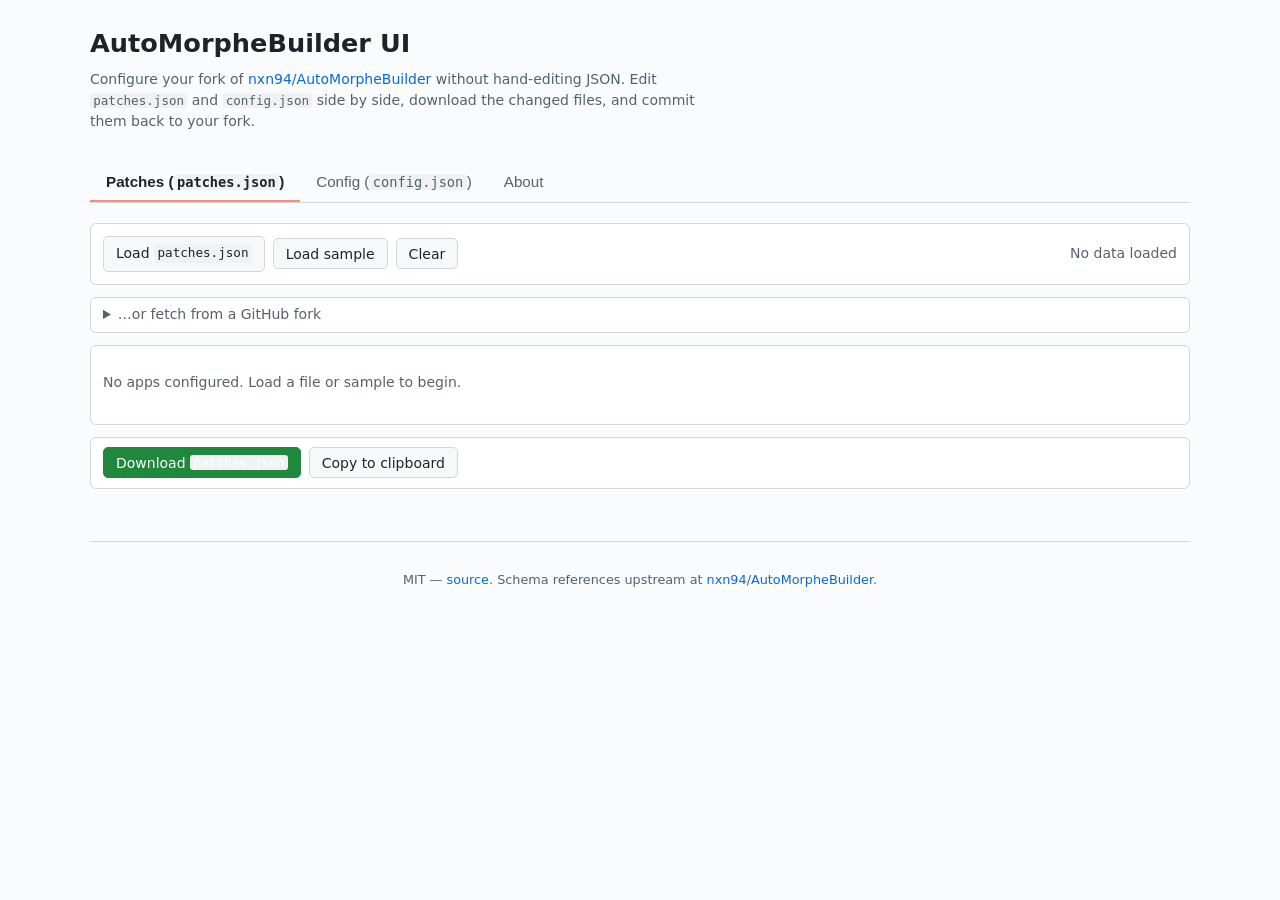
==== index.html @ c8b222cb "Initial UI: patches editor, config editor, schema validator - Custom patches.json editor (repo -> pk" ====
<!doctype html>
<html lang="en">
<head>
  <meta charset="utf-8" />
  <meta name="viewport" content="width=device-width, initial-scale=1" />
  <title>AutoMorpheBuilder UI</title>
  <meta name="description" content="Configure AutoMorpheBuilder forks visually — edit patches.json and config.json with a live schema-aware form, then download the result." />
  <link rel="stylesheet" href="assets/json-editor-base.css" />
  <link rel="stylesheet" href="assets/json-editor-theme.css" />
  <link rel="stylesheet" href="assets/app.css" />
</head>
<body>
  <header>
    <h1>AutoMorpheBuilder UI</h1>
    <p class="lede">
      Configure your fork of
      <a href="https://github.com/nxn94/AutoMorpheBuilder" target="_blank" rel="noopener">nxn94/AutoMorpheBuilder</a>
      without hand-editing JSON. Edit <code>patches.json</code> and <code>config.json</code> side by side,
      download the changed files, and commit them back to your fork.
    </p>
  </header>

  <nav class="tabs" role="tablist">
    <button class="tab active" role="tab" data-tab="patches" aria-selected="true">Patches (<code>patches.json</code>)</button>
    <button class="tab"        role="tab" data-tab="config"  aria-selected="false">Config (<code>config.json</code>)</button>
    <button class="tab"        role="tab" data-tab="about"   aria-selected="false">About</button>
  </nav>

  <!-- ───────────────────── PATCHES TAB ───────────────────── -->
  <section class="tab-panel active" id="tab-patches" role="tabpanel">
    <div class="toolbar">
      <label class="btn">
        Load <code>patches.json</code>
        <input type="file" id="patches-file" accept=".json,application/json" hidden />
      </label>
      <button class="btn" id="patches-load-sample">Load sample</button>
      <button class="btn" id="patches-clear">Clear</button>
      <span class="grow"></span>
      <span class="muted" id="patches-summary">No data loaded</span>
    </div>

    <div class="loaders">
      <details>
        <summary>…or fetch from a GitHub fork</summary>
        <div class="row">
          <input type="text" id="patches-repo" placeholder="owner/repo" value="nxn94/AutoMorpheBuilder" />
          <input type="text" id="patches-branch" placeholder="branch" value="dev" />
          <button class="btn primary" id="patches-fetch">Fetch</button>
        </div>
        <p class="muted small">
          Requires the fork to be public. Returns the raw file from <code>refs/heads/&lt;branch&gt;</code>.
        </p>
      </details>
    </div>

    <div id="patches-warnings"></div>
    <div id="patches-editor"></div>

    <div class="footer-actions" id="patches-actions" hidden>
      <button class="btn primary" id="patches-download">Download <code>patches.json</code></button>
      <button class="btn"         id="patches-copy">Copy to clipboard</button>
      <span class="muted" id="patches-diff-info"></span>
    </div>
  </section>

  <!-- ───────────────────── CONFIG TAB ───────────────────── -->
  <section class="tab-panel" id="tab-config" role="tabpanel">
    <div class="toolbar">
      <label class="btn">
        Load <code>config.json</code>
        <input type="file" id="config-file" accept=".json,application/json" hidden />
      </label>
      <button class="btn" id="config-load-sample">Load sample</button>
      <button class="btn" id="config-clear">Clear</button>
      <span class="grow"></span>
      <span class="muted" id="config-summary">No data loaded</span>
    </div>

    <div class="loaders">
      <details>
        <summary>…or fetch from a GitHub fork</summary>
        <div class="row">
          <input type="text" id="config-repo" placeholder="owner/repo" value="nxn94/AutoMorpheBuilder" />
          <input type="text" id="config-branch" placeholder="branch" value="dev" />
          <button class="btn primary" id="config-fetch">Fetch</button>
        </div>
      </details>
    </div>

    <div id="config-warnings"></div>
    <div id="config-editor"></div>

    <div class="footer-actions" id="config-actions" hidden>
      <button class="btn primary" id="config-download">Download <code>config.json</code></button>
      <button class="btn"         id="config-copy">Copy to clipboard</button>
      <span class="muted" id="config-diff-info"></span>
    </div>
  </section>

  <!-- ───────────────────── ABOUT TAB ───────────────────── -->
  <section class="tab-panel" id="tab-about" role="tabpanel">
    <h2>About this UI</h2>
    <p>
      A static, no-build, no-server UI for editing <code>AutoMorpheBuilder</code>'s two config files.
      Loads and validates against the same JSON schema the build pipeline uses, generates output that
      passes <code>npm run validate:config</code>, and stays under one screen of JavaScript.
    </p>

    <h3>How to use it</h3>
    <ol>
      <li>On the <strong>Patches</strong> tab, click <em>Load sample</em> or upload your own <code>patches.json</code>.</li>
      <li>Tick the boxes for the patches you want enabled.</li>
      <li>Click <em>Download patches.json</em> and replace that file in your fork.</li>
      <li>Repeat for <strong>Config</strong> if you want to add/remove apps, change ABI preference, etc.</li>
      <li>Commit, push, and run <em>Build Morphe-patched apps</em> via <code>workflow_dispatch</code>.</li>
    </ol>

    <h3>What the validator checks</h3>
    <p>
      Implemented locally in <code>assets/validate.js</code> — mirrors the rules in
      <code>schemas/config.schema.json</code> and the cross-key checks in
      <code>.github/scripts/validate-config.js</code>:
    </p>
    <ul>
      <li><code>patch_repos</code> keys must match the Android package-id regex (<code>^[a-z][a-z0-9_]*(\.[a-z][a-z0-9_]*)+$</code>).</li>
      <li><code>name</code> must match <code>^[a-z0-9][a-z0-9-]*$</code>.</li>
      <li><code>repo</code> and <code>apkmirror_path</code> must be <code>owner/slug</code> with no whitespace.</li>
      <li><code>preferred_arch</code> must be one of <code>arm64-v8a</code>, <code>armeabi-v7a</code>, <code>x86</code>, <code>x86_64</code>.</li>
      <li><code>cli.branch</code> must be <code>main</code> or <code>dev</code>.</li>
      <li><code>pin_version</code> and <code>pin_patch_tag</code> are optional; if present, they must match the documented patterns.</li>
      <li>Cross-key: no two apps can share the same <code>name</code> (release tag collisions).</li>
    </ul>

    <h3>Limitations</h3>
    <ul>
      <li>The UI cannot commit back to GitHub in v1 — it downloads files you commit yourself. PR-back via the Contents API is on the roadmap.</li>
      <li>The UI does not read <code>patches-list.json</code> from upstream patch repos. It edits whatever patches you currently have toggles for, plus lets you add/remove arbitrary new patches.</li>
      <li>The UI runs entirely in your browser. No data leaves your machine unless you click <em>Fetch</em>.</li>
    </ul>
  </section>

  <footer>
    <p class="muted small">
      MIT — <a href="https://github.com/nxn94/AutoMorpheBuilder-UI" target="_blank" rel="noopener">source</a>.
      Schema references upstream at
      <a href="https://github.com/nxn94/AutoMorpheBuilder/blob/dev/schemas/config.schema.json" target="_blank" rel="noopener">nxn94/AutoMorpheBuilder</a>.
    </p>
  </footer>

  <script src="assets/json-editor.min.js"></script>
  <script type="module" src="assets/app.js"></script>
</body>
</html>
---- assets/json-editor-base.css ----
.je-float-right-linkholder {
  float: right;
  margin-left: 10px;
}

.je-modal {
  background-color: white;
  border: 1px solid black;
  box-shadow: 3px 3px black;
  position: absolute;
  z-index: 10;
}

.je-infobutton-icon {
  font-size: 16px;
  font-weight: bold;
  padding: 0.25rem;
  position: relative;
  display: inline-block;
}

.je-infobutton-tooltip {
  font-size: 12px;
  font-weight: normal;
  font-family: sans-serif;
  visibility: hidden;
  background-color: rgba(50, 50, 50, 0.75);
  margin: 0 0.25rem;
  color: #fafafa;
  padding: 0.5rem 1rem;
  border-radius: 0.25rem;
  width: 20rem;
  position: absolute;
}

.je-not-loaded {
  pointer-events: none;
}
.je-header {
  display: inline-block
}

.je-upload-preview img {
  float: left;
  margin: 0 0.5rem 0.5rem 0;
  max-width: 100%;
  max-height: 5rem;
}

.je-checkbox {
  display: inline-block;
  width: auto
}

.je-checkbox-control--compact {
  display: inline-block;
  margin-right: 1rem
}

.je-radio {
  display: inline-block;
  width: auto
}

.je-radio-control--compact {
  display: inline-block;
  margin-right: 1rem
}

.je-switcher {
  background-color: transparent;
  display: inline-block;
  font-style: italic;
  font-weight: normal;
  height: auto;
  width: auto;
  margin-bottom: 0;
  margin-left: 5px;
  padding: 0 0 0 3px;
}

.je-textarea {
  width: 100%;
  height: 300px;
  box-sizing: border-box
}

.je-range-control {
  text-align: center
}

.je-indented-panel {
  padding-left: 10px;
  margin-left: 10px;
  border-left: 1px solid #ccc
}

.je-indented-panel--top {
  padding-left: 10px;
  margin-left: 10px;
}

.je-tabholder {
  float: left;
  width: 130px;
}

.je-tabholder .content {
  margin-left: 120px;
}

.je-tabholder--top {
  margin-left: 10px;
}

.je-tabholder--clear {
  clear:both;
}

.je-tab {
  border: 1px solid #ccc;
  border-width: 1px 0 1px 1px;
  text-align: center;
  line-height: 30px;
  border-radius: 5px;
  border-bottom-right-radius: 0;
  border-top-right-radius: 0;
  font-weight: bold;
  cursor: pointer
}

.je-tab--top {
  float: left;
  border: 1px solid #ccc;
  border-width: 1px 1px 0px 1px;
  text-align: center;
  line-height: 30px;
  border-radius: 5px;
  padding-left: 5px;
  padding-right: 5px;
  border-bottom-right-radius: 0;
  border-bottom-left-radius: 0;
  font-weight: bold;
  cursor: pointer
}

.je-block-link {
  display: block
}

.je-media {
  width: 100%
}
---- assets/json-editor-theme.css ----
/* Upload Editor preview image */

.je-upload-preview img {
  float: left;
  margin: 0 0.5rem 0.5rem 0;
  max-width: 100%;
  max-height: 5rem;
}

.je-dropzone {
  position: relative;
  margin: 0.5rem 0;
  border: 2px dashed black;
  width: 100%;
  height: 60px;
  background: teal;
  transition: all 0.5s;
}

.je-dropzone:before {
  position: absolute;
  content: attr(data-text);
  color: rgba(0, 0, 0, 0.6);
  left: 50%;
  top: 50%;
  transform: translate(-50%, -50%);
}

.je-dropzone.valid-dropzone {
  background: green;
}

.je-dropzone.invalid-dropzone {
  background: red;
}
---- assets/app.css ----
/* ─────────────── App stylesheet (json-editor + patches UI) ─────────────── */

* { box-sizing: border-box; }

body {
  font: 14px/1.5 system-ui, -apple-system, "Segoe UI", Roboto, "Helvetica Neue", Arial, sans-serif;
  color: #1f2328;
  background: #fafbfc;
  margin: 0;
  padding: 0 1.25rem 4rem;
}

header, .tab-panel { max-width: 1100px; margin: 0 auto; }

header { padding: 1.5rem 0 0.75rem; }
header h1 { margin: 0 0 0.4rem; font-size: 1.6rem; }
.lede { color: #57606a; margin: 0; max-width: 70ch; }

code { font-family: ui-monospace, SFMono-Regular, "SF Mono", Menlo, monospace; font-size: 0.9em; background: #eff1f3; padding: 0 0.25em; border-radius: 3px; }

a { color: #0969da; text-decoration: none; }
a:hover { text-decoration: underline; }

/* ─── Tabs ─── */
.tabs {
  display: flex; gap: 0;
  border-bottom: 1px solid #d0d7de;
  max-width: 1100px; margin: 1.25rem auto 0;
}
.tab {
  background: none; border: 0;
  padding: 0.6rem 1rem;
  font-size: 0.95rem;
  cursor: pointer;
  border-bottom: 2px solid transparent;
  color: #57606a;
}
.tab:hover { color: #1f2328; }
.tab.active {
  color: #1f2328;
  font-weight: 600;
  border-bottom-color: #fd8c73;
}

.tab-panel { display: none; padding: 1.25rem 0; }
.tab-panel.active { display: block; }

/* ─── Toolbar ─── */
.toolbar {
  display: flex; align-items: center; gap: 0.5rem;
  padding: 0.75rem;
  background: #fff;
  border: 1px solid #d0d7de;
  border-radius: 6px;
  margin-bottom: 0.75rem;
  flex-wrap: wrap;
}
.grow { flex: 1; }

.btn {
  display: inline-flex; align-items: center; gap: 0.3rem;
  padding: 0.4rem 0.75rem;
  background: #f6f8fa;
  border: 1px solid #d0d7de;
  border-radius: 5px;
  font-size: 0.875rem;
  cursor: pointer;
  color: #1f2328;
  font-family: inherit;
}
.btn:hover { background: #f3f4f6; border-color: #afb8c1; }
.btn.primary { background: #1f883d; color: #fff; border-color: #1f883d; }
.btn.primary:hover { background: #1a7f37; }
.btn:focus-visible { outline: 2px solid #0969da; outline-offset: 1px; }

label.btn { cursor: pointer; }

.muted { color: #57606a; font-size: 0.875rem; }
.muted.small { font-size: 0.8rem; }

/* ─── Loaders (fetch-from-github collapsible) ─── */
.loaders { margin-bottom: 0.75rem; }
.loaders details {
  background: #fff;
  border: 1px solid #d0d7de;
  border-radius: 6px;
  padding: 0.4rem 0.75rem;
}
.loaders summary { cursor: pointer; font-size: 0.875rem; color: #57606a; }
.loaders .row { display: flex; gap: 0.5rem; margin-top: 0.5rem; flex-wrap: wrap; }
.loaders input {
  flex: 1; min-width: 180px;
  padding: 0.4rem 0.5rem;
  border: 1px solid #d0d7de; border-radius: 5px;
  font: inherit;
}
.loaders input:focus { outline: 2px solid #0969da; outline-offset: 0; border-color: transparent; }

/* ─── Editor container ─── */
#patches-editor, #config-editor {
  background: #fff;
  border: 1px solid #d0d7de;
  border-radius: 6px;
  padding: 0.75rem;
  min-height: 80px;
}
#patches-editor:empty::before, #config-editor:empty::before {
  content: "Load a file or click Load sample to begin.";
  color: #8c959f;
  font-style: italic;
}

/* ─── Warnings / errors ─── */
#patches-warnings, #config-warnings { margin-bottom: 0.5rem; }
.alert {
  padding: 0.6rem 0.8rem;
  border-radius: 5px;
  margin-bottom: 0.5rem;
  font-size: 0.875rem;
}
.alert.error   { background: #ffebe9; border: 1px solid #ff8182; color: #82071e; }
.alert.warning { background: #fff8c5; border: 1px solid #d4a72c; color: #573a00; }
.alert.success { background: #dafbe1; border: 1px solid #1f883d; color: #116329; }
.alert ul { margin: 0.3rem 0 0; padding-left: 1.25rem; }

/* ─── Footer actions ─── */
.footer-actions {
  display: flex; align-items: center; gap: 0.5rem;
  margin-top: 0.75rem;
  padding: 0.6rem 0.75rem;
  background: #fff;
  border: 1px solid #d0d7de;
  border-radius: 6px;
}

/* ─── Custom patches UI (built on top of json-editor for app cards) ─── */
.patches-app {
  border: 1px solid #d0d7de;
  border-radius: 6px;
  margin-bottom: 0.75rem;
  background: #fff;
  overflow: hidden;
}
.patches-app-head {
  display: flex; align-items: center; gap: 0.75rem;
  padding: 0.6rem 0.75rem;
  background: #f6f8fa;
  border-bottom: 1px solid #d0d7de;
  cursor: pointer;
}
.patches-app-head .chevron { font-size: 0.7rem; color: #57606a; transition: transform 0.15s; }
.patches-app.collapsed .chevron { transform: rotate(-90deg); }
.patches-app-head .title { font-weight: 600; flex: 1; }
.patches-app-head .subtitle { color: #57606a; font-size: 0.85rem; font-family: ui-monospace, monospace; }
.patches-app-head .counts {
  font-size: 0.8rem;
  color: #57606a;
  background: #fff;
  padding: 0.15rem 0.5rem;
  border: 1px solid #d0d7de;
  border-radius: 999px;
}
.patches-app-head .counts .off { color: #82071e; font-weight: 600; }

.patches-app-body { padding: 0.5rem 0.75rem 0.75rem; }
.patches-app.collapsed .patches-app-body { display: none; }

.patches-controls {
  display: flex; gap: 0.5rem;
  margin-bottom: 0.5rem;
  font-size: 0.85rem;
}
.patches-controls .btn { padding: 0.2rem 0.5rem; font-size: 0.8rem; }
.patches-controls input[type=search] {
  flex: 1;
  padding: 0.25rem 0.5rem;
  border: 1px solid #d0d7de; border-radius: 4px;
  font: inherit; font-size: 0.85rem;
}

.patches-grid {
  display: grid;
  grid-template-columns: repeat(auto-fill, minmax(280px, 1fr));
  gap: 0.25rem 0.75rem;
}
.patches-grid label {
  display: flex; align-items: center; gap: 0.4rem;
  padding: 0.2rem 0.3rem;
  border-radius: 4px;
  cursor: pointer;
  font-size: 0.875rem;
}
.patches-grid label:hover { background: #f6f8fa; }
.patches-grid input[type=checkbox] { margin: 0; }
.patches-grid label.disabled-patch {
  text-decoration: line-through;
  color: #8c959f;
}

.patches-app-actions {
  display: flex; gap: 0.5rem;
  margin-top: 0.6rem;
  padding-top: 0.6rem;
  border-top: 1px dashed #d0d7de;
}
.patches-app-actions input {
  flex: 1;
  padding: 0.25rem 0.5rem;
  border: 1px solid #d0d7de; border-radius: 4px;
  font: inherit; font-size: 0.85rem;
}

/* ─── About tab ─── */
#tab-about h2 { margin-top: 0.5rem; }
#tab-about h3 { margin-top: 1.25rem; }
#tab-about li { margin-bottom: 0.2rem; }

/* ─── json-editor overrides (so it doesn't fight our toolbar) ─── */
#config-editor .je-object__container { background: transparent; }
#config-editor h3 { font-size: 1rem; margin: 0.5rem 0 0.4rem; }

/* ─── Footer ─── */
footer {
  max-width: 1100px; margin: 2rem auto 0;
  padding-top: 1rem;
  border-top: 1px solid #d0d7de;
  text-align: center;
}
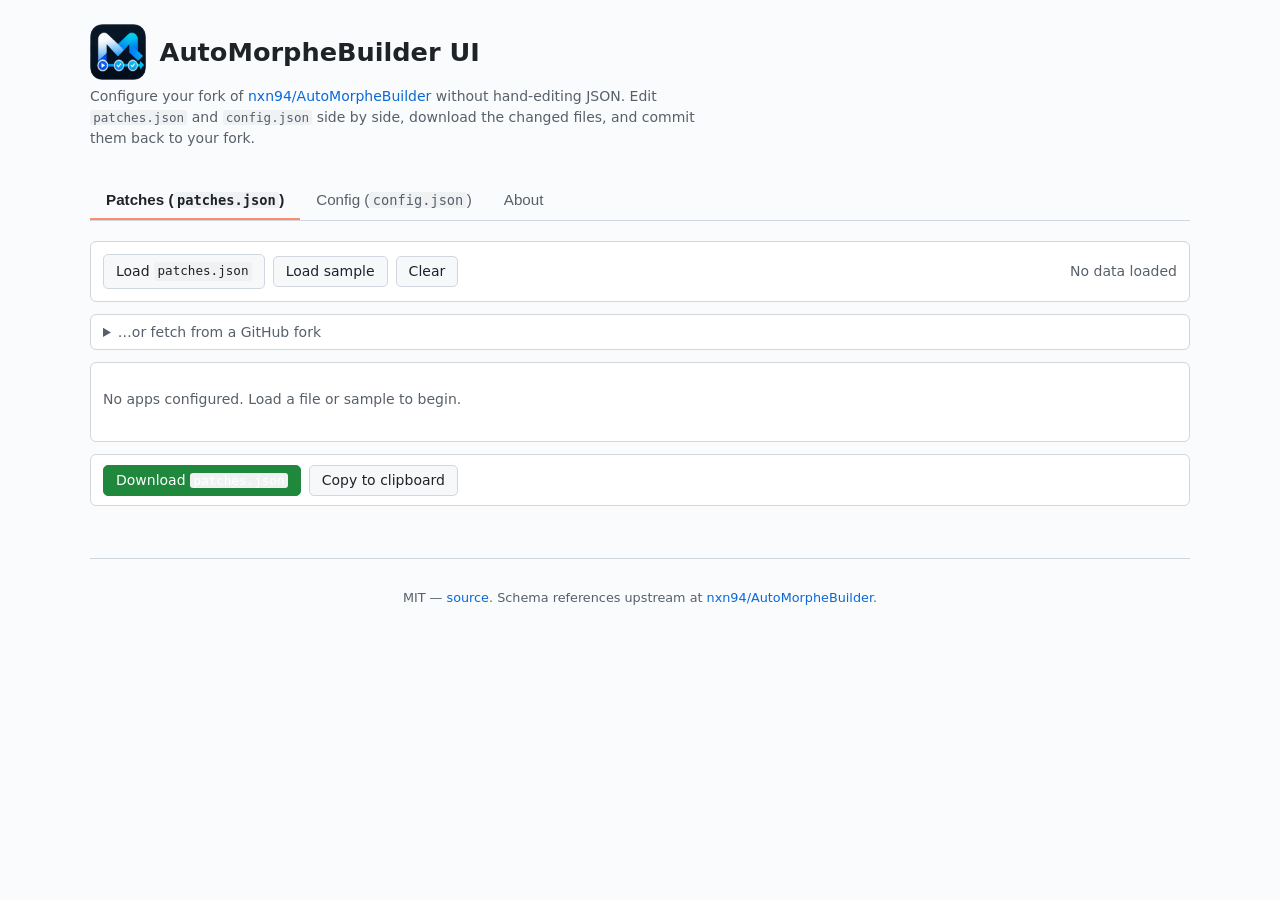
==== commit ef233ba3: "Add logo, favicon, and brand header - assets/logo.png (square logo) for header + favicon - assets/lo" ====
--- a/index.html
+++ b/index.html
@@ -5,13 +5,17 @@
   <meta name="viewport" content="width=device-width, initial-scale=1" />
   <title>AutoMorpheBuilder UI</title>
   <meta name="description" content="Configure AutoMorpheBuilder forks visually — edit patches.json and config.json with a live schema-aware form, then download the result." />
+  <link rel="icon" type="image/png" href="assets/favicon.png" />
   <link rel="stylesheet" href="assets/json-editor-base.css" />
   <link rel="stylesheet" href="assets/json-editor-theme.css" />
   <link rel="stylesheet" href="assets/app.css" />
 </head>
 <body>
   <header>
-    <h1>AutoMorpheBuilder UI</h1>
+    <div class="brand">
+      <img src="assets/logo.png" alt="" width="56" height="56" />
+      <h1>AutoMorpheBuilder UI</h1>
+    </div>
     <p class="lede">
       Configure your fork of
       <a href="https://github.com/nxn94/AutoMorpheBuilder" target="_blank" rel="noopener">nxn94/AutoMorpheBuilder</a>
--- a/assets/app.css
+++ b/assets/app.css
@@ -14,6 +14,9 @@
 
 header { padding: 1.5rem 0 0.75rem; }
 header h1 { margin: 0 0 0.4rem; font-size: 1.6rem; }
+.brand { display: flex; align-items: center; gap: 0.85rem; margin-bottom: 0.4rem; }
+.brand img { display: block; border-radius: 12px; }
+.brand h1 { margin: 0; }
 .lede { color: #57606a; margin: 0; max-width: 70ch; }
 
 code { font-family: ui-monospace, SFMono-Regular, "SF Mono", Menlo, monospace; font-size: 0.9em; background: #eff1f3; padding: 0 0.25em; border-radius: 3px; }
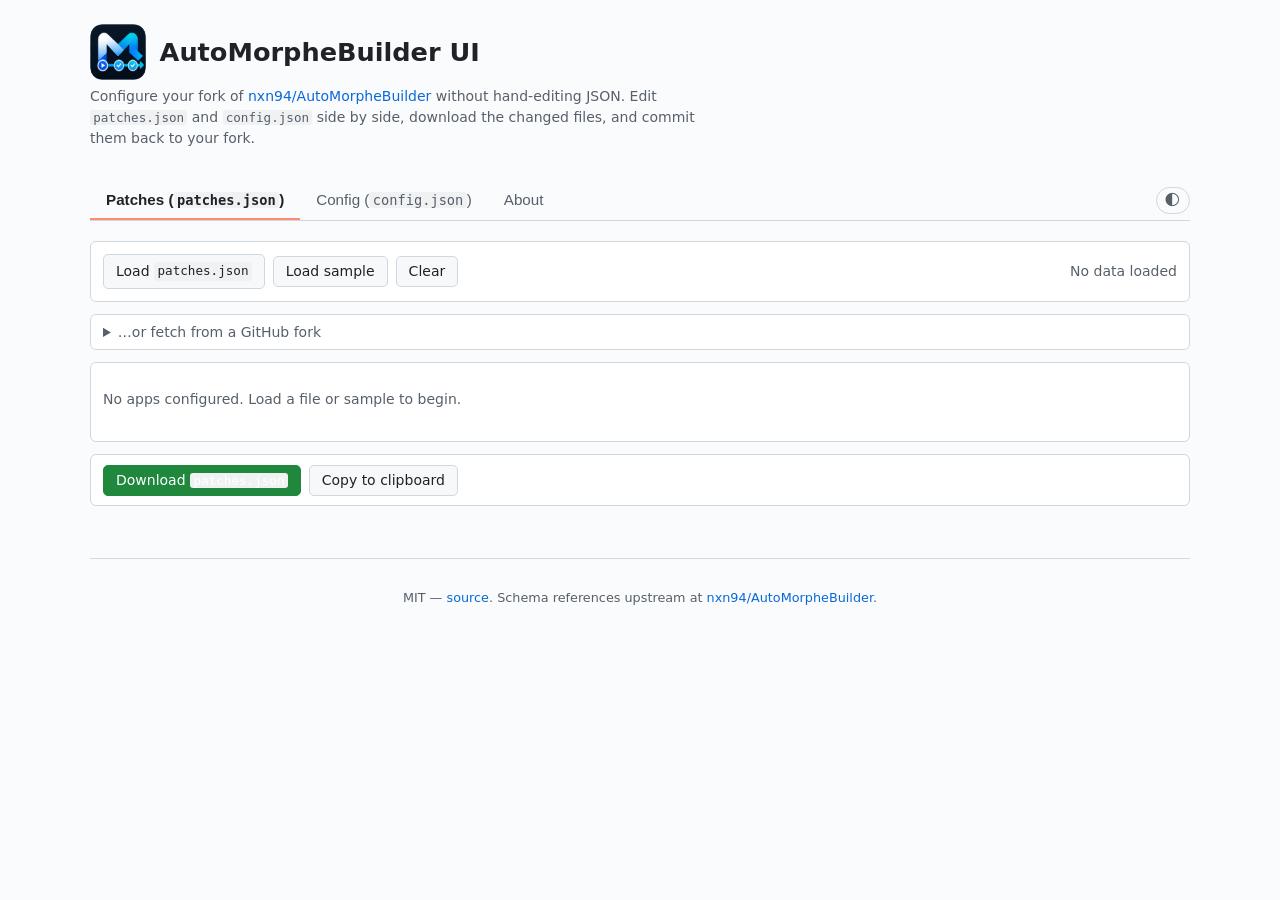
==== commit c36e9527: "Add dark mode with auto-detection - Refactor assets/app.css to use CSS variables for all colors - Ad" ====
--- a/index.html
+++ b/index.html
@@ -9,6 +9,17 @@
   <link rel="stylesheet" href="assets/json-editor-base.css" />
   <link rel="stylesheet" href="assets/json-editor-theme.css" />
   <link rel="stylesheet" href="assets/app.css" />
+  <script>
+    // Resolve theme as early as possible to avoid a flash of wrong palette.
+    // Order: localStorage('auto'|'light'|'dark') > matchMedia('(prefers-color-scheme: dark)').
+    (function () {
+      try {
+        var stored = localStorage.getItem('amb-ui-theme');
+        var theme = (stored === 'light' || stored === 'dark' || stored === 'auto') ? stored : 'auto';
+        document.documentElement.setAttribute('data-theme', theme);
+      } catch (e) { /* localStorage blocked — fall back to media-query only */ }
+    })();
+  </script>
 </head>
 <body>
   <header>
@@ -28,6 +39,12 @@
     <button class="tab active" role="tab" data-tab="patches" aria-selected="true">Patches (<code>patches.json</code>)</button>
     <button class="tab"        role="tab" data-tab="config"  aria-selected="false">Config (<code>config.json</code>)</button>
     <button class="tab"        role="tab" data-tab="about"   aria-selected="false">About</button>
+    <span class="spacer"></span>
+    <button class="theme-toggle" id="theme-toggle" type="button" aria-label="Toggle theme" title="Cycle theme: auto / light / dark">
+      <span class="icon-auto" aria-hidden="true">🌓</span>
+      <span class="icon-sun"  aria-hidden="true">☀️</span>
+      <span class="icon-moon" aria-hidden="true">🌙</span>
+    </button>
   </nav>
 
   <!-- ───────────────────── PATCHES TAB ───────────────────── -->
--- a/assets/app.css
+++ b/assets/app.css
@@ -1,13 +1,53 @@
 /* ─────────────── App stylesheet (json-editor + patches UI) ─────────────── */
+
+/* ─── Theme variables ─── */
+:root {
+  /* Light theme (default) */
+  --color-bg:             #fafbfc;
+  --color-bg-elevated:    #ffffff;
+  --color-bg-muted:       #f6f8fa;
+  --color-bg-hover:       #f3f4f6;
+  --color-border:         #d0d7de;
+  --color-border-strong:  #afb8c1;
+  --color-text:           #1f2328;
+  --color-text-muted:     #57606a;
+  --color-text-faint:     #8c959f;
+  --color-link:           #0969da;
+  --color-code-bg:        #eff1f3;
+
+  /* Accent */
+  --color-accent:         #fd8c73;
+  --color-accent-text:    #ffffff;
+
+  /* Primary button */
+  --color-primary:        #1f883d;
+  --color-primary-hover:  #1a7f37;
+  --color-primary-text:   #ffffff;
+
+  /* Alerts */
+  --color-error-bg:       #ffebe9;
+  --color-error-border:   #ff8182;
+  --color-error-text:     #82071e;
+  --color-warning-bg:     #fff8c5;
+  --color-warning-border: #d4a72c;
+  --color-warning-text:   #573a00;
+  --color-success-bg:     #dafbe1;
+  --color-success-border: #1f883d;
+  --color-success-text:   #116329;
+
+  /* Shadow for focus rings etc. */
+  --shadow-focus:         0 0 0 2px var(--color-link);
+}
 
 * { box-sizing: border-box; }
 
 body {
   font: 14px/1.5 system-ui, -apple-system, "Segoe UI", Roboto, "Helvetica Neue", Arial, sans-serif;
-  color: #1f2328;
-  background: #fafbfc;
+  color: var(--color-text);
+  background: var(--color-bg);
   margin: 0;
   padding: 0 1.25rem 4rem;
+  transition: background-color 0.15s, color 0.15s;
 }
 
 header, .tab-panel { max-width: 1100px; margin: 0 auto; }
@@ -17,32 +57,63 @@
 .brand { display: flex; align-items: center; gap: 0.85rem; margin-bottom: 0.4rem; }
 .brand img { display: block; border-radius: 12px; }
 .brand h1 { margin: 0; }
-.lede { color: #57606a; margin: 0; max-width: 70ch; }
-
-code { font-family: ui-monospace, SFMono-Regular, "SF Mono", Menlo, monospace; font-size: 0.9em; background: #eff1f3; padding: 0 0.25em; border-radius: 3px; }
-
-a { color: #0969da; text-decoration: none; }
+.lede { color: var(--color-text-muted); margin: 0; max-width: 70ch; }
+
+code {
+  font-family: ui-monospace, SFMono-Regular, "SF Mono", Menlo, monospace;
+  font-size: 0.9em;
+  background: var(--color-code-bg);
+  padding: 0 0.25em;
+  border-radius: 3px;
+}
+
+a { color: var(--color-link); text-decoration: none; }
 a:hover { text-decoration: underline; }
+
+/* ─── Theme toggle ─── */
+.theme-toggle {
+  background: none;
+  border: 1px solid var(--color-border);
+  border-radius: 999px;
+  padding: 0.3rem 0.55rem 0.3rem 0.45rem;
+  cursor: pointer;
+  font-size: 0.95rem;
+  line-height: 1;
+  color: var(--color-text-muted);
+  display: inline-flex;
+  align-items: center;
+  gap: 0.35rem;
+  font-family: inherit;
+}
+.theme-toggle:hover { background: var(--color-bg-hover); color: var(--color-text); }
+.theme-toggle:focus-visible { outline: 2px solid var(--color-link); outline-offset: 1px; }
+.theme-toggle .icon-auto,
+.theme-toggle .icon-sun,
+.theme-toggle .icon-moon { display: none; }
+:root[data-theme="auto"]  .theme-toggle .icon-auto,
+:root[data-theme="light"] .theme-toggle .icon-sun,
+:root[data-theme="dark"]  .theme-toggle .icon-moon { display: inline; }
 
 /* ─── Tabs ─── */
 .tabs {
-  display: flex; gap: 0;
-  border-bottom: 1px solid #d0d7de;
+  display: flex; gap: 0; align-items: center;
+  border-bottom: 1px solid var(--color-border);
   max-width: 1100px; margin: 1.25rem auto 0;
 }
+.tabs .spacer { flex: 1; }
 .tab {
   background: none; border: 0;
   padding: 0.6rem 1rem;
   font-size: 0.95rem;
   cursor: pointer;
   border-bottom: 2px solid transparent;
-  color: #57606a;
-}
-.tab:hover { color: #1f2328; }
+  color: var(--color-text-muted);
+}
+.tab:hover { color: var(--color-text); }
 .tab.active {
-  color: #1f2328;
+  color: var(--color-text);
   font-weight: 600;
-  border-bottom-color: #fd8c73;
+  border-bottom-color: var(--color-accent);
 }
 
 .tab-panel { display: none; padding: 1.25rem 0; }
@@ -52,8 +123,8 @@
 .toolbar {
   display: flex; align-items: center; gap: 0.5rem;
   padding: 0.75rem;
-  background: #fff;
-  border: 1px solid #d0d7de;
+  background: var(--color-bg-elevated);
+  border: 1px solid var(--color-border);
   border-radius: 6px;
   margin-bottom: 0.75rem;
   flex-wrap: wrap;
@@ -63,53 +134,55 @@
 .btn {
   display: inline-flex; align-items: center; gap: 0.3rem;
   padding: 0.4rem 0.75rem;
-  background: #f6f8fa;
-  border: 1px solid #d0d7de;
+  background: var(--color-bg-muted);
+  border: 1px solid var(--color-border);
   border-radius: 5px;
   font-size: 0.875rem;
   cursor: pointer;
-  color: #1f2328;
+  color: var(--color-text);
   font-family: inherit;
 }
-.btn:hover { background: #f3f4f6; border-color: #afb8c1; }
-.btn.primary { background: #1f883d; color: #fff; border-color: #1f883d; }
-.btn.primary:hover { background: #1a7f37; }
-.btn:focus-visible { outline: 2px solid #0969da; outline-offset: 1px; }
+.btn:hover { background: var(--color-bg-hover); border-color: var(--color-border-strong); }
+.btn.primary { background: var(--color-primary); color: var(--color-primary-text); border-color: var(--color-primary); }
+.btn.primary:hover { background: var(--color-primary-hover); border-color: var(--color-primary-hover); }
+.btn:focus-visible { outline: 2px solid var(--color-link); outline-offset: 1px; }
 
 label.btn { cursor: pointer; }
 
-.muted { color: #57606a; font-size: 0.875rem; }
+.muted { color: var(--color-text-muted); font-size: 0.875rem; }
 .muted.small { font-size: 0.8rem; }
 
 /* ─── Loaders (fetch-from-github collapsible) ─── */
 .loaders { margin-bottom: 0.75rem; }
 .loaders details {
-  background: #fff;
-  border: 1px solid #d0d7de;
+  background: var(--color-bg-elevated);
+  border: 1px solid var(--color-border);
   border-radius: 6px;
   padding: 0.4rem 0.75rem;
 }
-.loaders summary { cursor: pointer; font-size: 0.875rem; color: #57606a; }
+.loaders summary { cursor: pointer; font-size: 0.875rem; color: var(--color-text-muted); }
 .loaders .row { display: flex; gap: 0.5rem; margin-top: 0.5rem; flex-wrap: wrap; }
 .loaders input {
   flex: 1; min-width: 180px;
   padding: 0.4rem 0.5rem;
-  border: 1px solid #d0d7de; border-radius: 5px;
+  background: var(--color-bg-elevated);
+  color: var(--color-text);
+  border: 1px solid var(--color-border); border-radius: 5px;
   font: inherit;
 }
-.loaders input:focus { outline: 2px solid #0969da; outline-offset: 0; border-color: transparent; }
+.loaders input:focus { outline: 2px solid var(--color-link); outline-offset: 0; border-color: transparent; }
 
 /* ─── Editor container ─── */
 #patches-editor, #config-editor {
-  background: #fff;
-  border: 1px solid #d0d7de;
+  background: var(--color-bg-elevated);
+  border: 1px solid var(--color-border);
   border-radius: 6px;
   padding: 0.75rem;
   min-height: 80px;
 }
 #patches-editor:empty::before, #config-editor:empty::before {
   content: "Load a file or click Load sample to begin.";
-  color: #8c959f;
+  color: var(--color-text-faint);
   font-style: italic;
 }
 
@@ -121,9 +194,9 @@
   margin-bottom: 0.5rem;
   font-size: 0.875rem;
 }
-.alert.error   { background: #ffebe9; border: 1px solid #ff8182; color: #82071e; }
-.alert.warning { background: #fff8c5; border: 1px solid #d4a72c; color: #573a00; }
-.alert.success { background: #dafbe1; border: 1px solid #1f883d; color: #116329; }
+.alert.error   { background: var(--color-error-bg);    border: 1px solid var(--color-error-border);    color: var(--color-error-text); }
+.alert.warning { background: var(--color-warning-bg);  border: 1px solid var(--color-warning-border);  color: var(--color-warning-text); }
+.alert.success { background: var(--color-success-bg);  border: 1px solid var(--color-success-border);  color: var(--color-success-text); }
 .alert ul { margin: 0.3rem 0 0; padding-left: 1.25rem; }
 
 /* ─── Footer actions ─── */
@@ -131,39 +204,39 @@
   display: flex; align-items: center; gap: 0.5rem;
   margin-top: 0.75rem;
   padding: 0.6rem 0.75rem;
-  background: #fff;
-  border: 1px solid #d0d7de;
+  background: var(--color-bg-elevated);
+  border: 1px solid var(--color-border);
   border-radius: 6px;
 }
 
 /* ─── Custom patches UI (built on top of json-editor for app cards) ─── */
 .patches-app {
-  border: 1px solid #d0d7de;
+  border: 1px solid var(--color-border);
   border-radius: 6px;
   margin-bottom: 0.75rem;
-  background: #fff;
+  background: var(--color-bg-elevated);
   overflow: hidden;
 }
 .patches-app-head {
   display: flex; align-items: center; gap: 0.75rem;
   padding: 0.6rem 0.75rem;
-  background: #f6f8fa;
-  border-bottom: 1px solid #d0d7de;
+  background: var(--color-bg-muted);
+  border-bottom: 1px solid var(--color-border);
   cursor: pointer;
 }
-.patches-app-head .chevron { font-size: 0.7rem; color: #57606a; transition: transform 0.15s; }
+.patches-app-head .chevron { font-size: 0.7rem; color: var(--color-text-muted); transition: transform 0.15s; }
 .patches-app.collapsed .chevron { transform: rotate(-90deg); }
 .patches-app-head .title { font-weight: 600; flex: 1; }
-.patches-app-head .subtitle { color: #57606a; font-size: 0.85rem; font-family: ui-monospace, monospace; }
+.patches-app-head .subtitle { color: var(--color-text-muted); font-size: 0.85rem; font-family: ui-monospace, monospace; }
 .patches-app-head .counts {
   font-size: 0.8rem;
-  color: #57606a;
-  background: #fff;
+  color: var(--color-text-muted);
+  background: var(--color-bg-elevated);
   padding: 0.15rem 0.5rem;
-  border: 1px solid #d0d7de;
+  border: 1px solid var(--color-border);
   border-radius: 999px;
 }
-.patches-app-head .counts .off { color: #82071e; font-weight: 600; }
+.patches-app-head .counts .off { color: var(--color-error-text); font-weight: 600; }
 
 .patches-app-body { padding: 0.5rem 0.75rem 0.75rem; }
 .patches-app.collapsed .patches-app-body { display: none; }
@@ -177,7 +250,9 @@
 .patches-controls input[type=search] {
   flex: 1;
   padding: 0.25rem 0.5rem;
-  border: 1px solid #d0d7de; border-radius: 4px;
+  background: var(--color-bg-elevated);
+  color: var(--color-text);
+  border: 1px solid var(--color-border); border-radius: 4px;
   font: inherit; font-size: 0.85rem;
 }
 
@@ -193,23 +268,25 @@
   cursor: pointer;
   font-size: 0.875rem;
 }
-.patches-grid label:hover { background: #f6f8fa; }
+.patches-grid label:hover { background: var(--color-bg-muted); }
 .patches-grid input[type=checkbox] { margin: 0; }
 .patches-grid label.disabled-patch {
   text-decoration: line-through;
-  color: #8c959f;
+  color: var(--color-text-faint);
 }
 
 .patches-app-actions {
   display: flex; gap: 0.5rem;
   margin-top: 0.6rem;
   padding-top: 0.6rem;
-  border-top: 1px dashed #d0d7de;
+  border-top: 1px dashed var(--color-border);
 }
 .patches-app-actions input {
   flex: 1;
   padding: 0.25rem 0.5rem;
-  border: 1px solid #d0d7de; border-radius: 4px;
+  background: var(--color-bg-elevated);
+  color: var(--color-text);
+  border: 1px solid var(--color-border); border-radius: 4px;
   font: inherit; font-size: 0.85rem;
 }
 
@@ -226,6 +303,114 @@
 footer {
   max-width: 1100px; margin: 2rem auto 0;
   padding-top: 1rem;
-  border-top: 1px solid #d0d7de;
+  border-top: 1px solid var(--color-border);
   text-align: center;
-}+}
+
+/* ═══════════════════════════════════════════════════════════════════════════
+   Dark theme — auto-detected by default, can be pinned by data-theme="dark"
+   on <html>, or forced light by data-theme="light".
+   ═══════════════════════════════════════════════════════════════════════════ */
+
+/* Auto: apply dark whenever the OS reports dark AND the user hasn't pinned light */
+@media (prefers-color-scheme: dark) {
+  :root:not([data-theme="light"]) {
+    --color-bg:             #0d1117;
+    --color-bg-elevated:    #161b22;
+    --color-bg-muted:       #21262d;
+    --color-bg-hover:       #30363d;
+    --color-border:         #30363d;
+    --color-border-strong:  #484f58;
+    --color-text:           #e6edf3;
+    --color-text-muted:     #8d96a0;
+    --color-text-faint:     #6e7681;
+    --color-link:           #58a6ff;
+    --color-code-bg:        #161b22;
+
+    --color-accent:         #ff9d7a;
+    --color-primary:        #3fb950;
+    --color-primary-hover:  #2ea043;
+
+    --color-error-bg:       #3d1d20;
+    --color-error-border:   #b62324;
+    --color-error-text:     #ff7b72;
+    --color-warning-bg:     #3d2e00;
+    --color-warning-border: #9e6a03;
+    --color-warning-text:   #d29922;
+    --color-success-bg:     #1b3a23;
+    --color-success-border: #2ea043;
+    --color-success-text:   #3fb950;
+  }
+}
+
+/* Pinned dark — wins over auto even if OS reports light */
+:root[data-theme="dark"] {
+  --color-bg:             #0d1117;
+  --color-bg-elevated:    #161b22;
+  --color-bg-muted:       #21262d;
+  --color-bg-hover:       #30363d;
+  --color-border:         #30363d;
+  --color-border-strong:  #484f58;
+  --color-text:           #e6edf3;
+  --color-text-muted:     #8d96a0;
+  --color-text-faint:     #6e7681;
+  --color-link:           #58a6ff;
+  --color-code-bg:        #161b22;
+
+  --color-accent:         #ff9d7a;
+  --color-primary:        #3fb950;
+  --color-primary-hover:  #2ea043;
+
+  --color-error-bg:       #3d1d20;
+  --color-error-border:   #b62324;
+  --color-error-text:     #ff7b72;
+  --color-warning-bg:     #3d2e00;
+  --color-warning-border: #9e6a03;
+  --color-warning-text:   #d29922;
+  --color-success-bg:     #1b3a23;
+  --color-success-border: #2ea043;
+  --color-success-text:   #3fb950;
+}
+
+/* ─── JSONEditor (barebones) theme tweaks for dark mode ───
+   The barebones theme uses generic classes (.form-control, .je-checkbox,
+   .je-radio, .je-object__container, .je-modal) — the table/object
+   variants (.je-array__container, .je-textbox) don't exist here.         */
+@media (prefers-color-scheme: dark) {
+  :root:not([data-theme="light"]) .form-control,
+  :root:not([data-theme="light"]) .je-edit-json--textarea,
+  :root:not([data-theme="light"]) textarea,
+  :root:not([data-theme="light"]) select,
+  :root:not([data-theme="light"]) input[type=text],
+  :root:not([data-theme="light"]) input[type=number] {
+    background: var(--color-bg) !important;
+    color: var(--color-text) !important;
+    border-color: var(--color-border) !important;
+  }
+  :root:not([data-theme="light"]) .je-object__container { border-color: var(--color-border) !important; }
+  :root:not([data-theme="light"]) .je-object__controls button,
+  :root:not([data-theme="light"]) .je-array-control-btn { color: var(--color-text-muted) !important; }
+  :root:not([data-theme="light"]) .je-modal { background-color: var(--color-bg-elevated) !important; border-color: var(--color-border) !important; }
+  :root:not([data-theme="light"]) .je-label,
+  :root:not([data-theme="light"]) .je-form-input-label { color: var(--color-text) !important; }
+  :root:not([data-theme="light"]) .je-desc,
+  :root:not([data-theme="light"]) .je-form-input-description { color: var(--color-text-muted) !important; }
+}
+:root[data-theme="dark"] .form-control,
+:root[data-theme="dark"] .je-edit-json--textarea,
+:root[data-theme="dark"] textarea,
+:root[data-theme="dark"] select,
+:root[data-theme="dark"] input[type=text],
+:root[data-theme="dark"] input[type=number] {
+  background: var(--color-bg) !important;
+  color: var(--color-text) !important;
+  border-color: var(--color-border) !important;
+}
+:root[data-theme="dark"] .je-object__container { border-color: var(--color-border) !important; }
+:root[data-theme="dark"] .je-object__controls button,
+:root[data-theme="dark"] .je-array-control-btn { color: var(--color-text-muted) !important; }
+:root[data-theme="dark"] .je-modal { background-color: var(--color-bg-elevated) !important; border-color: var(--color-border) !important; }
+:root[data-theme="dark"] .je-label,
+:root[data-theme="dark"] .je-form-input-label { color: var(--color-text) !important; }
+:root[data-theme="dark"] .je-desc,
+:root[data-theme="dark"] .je-form-input-description { color: var(--color-text-muted) !important; }
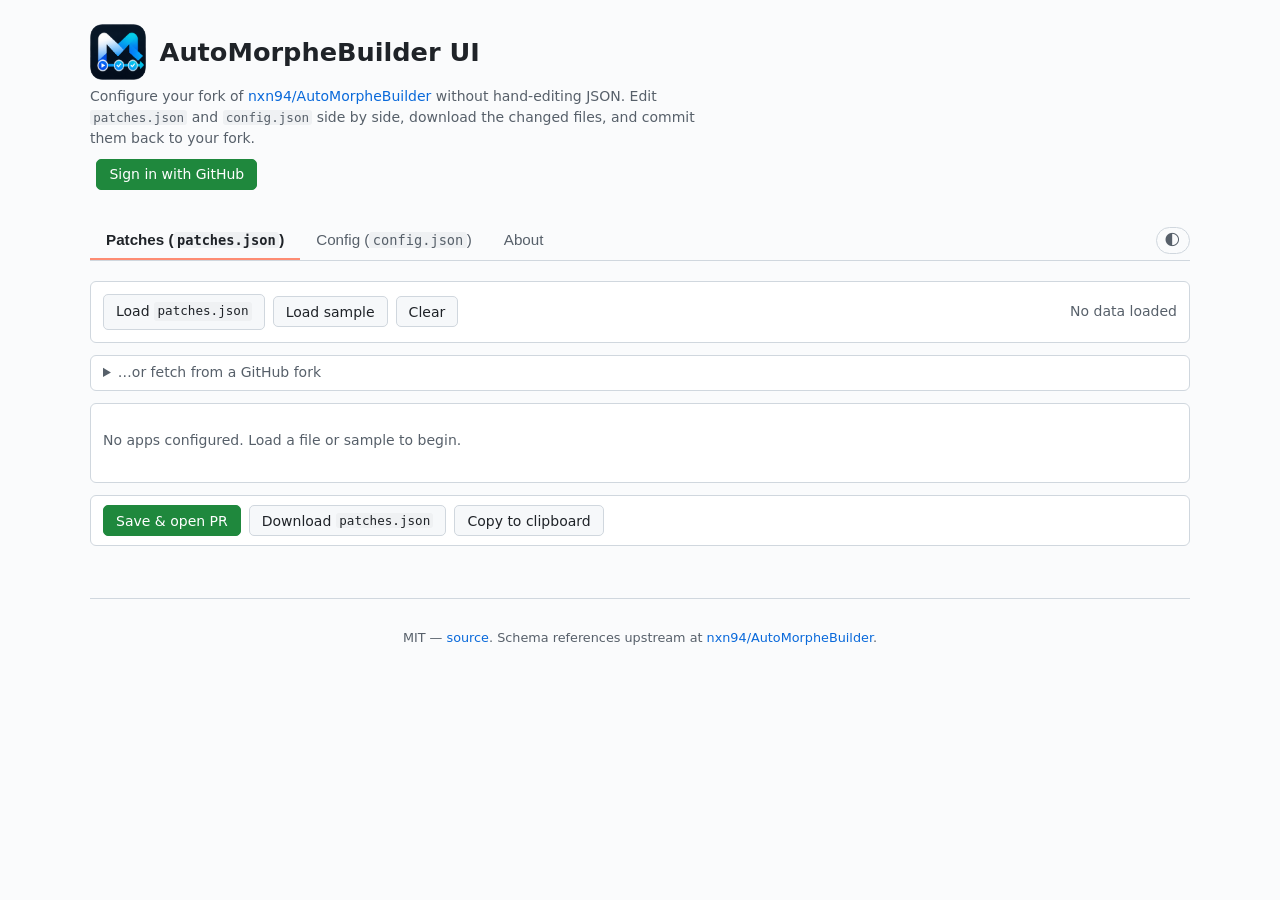
==== commit 84046a0a: "v2: GitHub App OAuth + Save & open PR - assets/auth.js: PKCE-based OAuth flow (popup → postMessage →" ====
--- a/index.html
+++ b/index.html
@@ -11,11 +11,19 @@
   <link rel="stylesheet" href="assets/app.css" />
   <script>
     // Resolve theme as early as possible to avoid a flash of wrong palette.
-    // Order: localStorage('auto'|'light'|'dark') > matchMedia('(prefers-color-scheme: dark)').
+    // Priority:
+    //   1. localStorage('amb-ui-theme') if it is one of light/dark/auto
+    //   2. otherwise fall back to 'auto' (which follows the OS preference)
+    // To force-reset: in DevTools console, run localStorage.removeItem('amb-ui-theme')
+    // and reload.
     (function () {
       try {
         var stored = localStorage.getItem('amb-ui-theme');
         var theme = (stored === 'light' || stored === 'dark' || stored === 'auto') ? stored : 'auto';
+        // If we found an invalid value, clear it so subsequent loads are clean.
+        if (stored !== null && theme === 'auto' && stored !== 'auto') {
+          localStorage.removeItem('amb-ui-theme');
+        }
         document.documentElement.setAttribute('data-theme', theme);
       } catch (e) { /* localStorage blocked — fall back to media-query only */ }
     })();
@@ -33,6 +41,7 @@
       without hand-editing JSON. Edit <code>patches.json</code> and <code>config.json</code> side by side,
       download the changed files, and commit them back to your fork.
     </p>
+    <div id="auth-indicator" class="auth-indicator"></div>
   </header>
 
   <nav class="tabs" role="tablist">
@@ -78,7 +87,8 @@
     <div id="patches-editor"></div>
 
     <div class="footer-actions" id="patches-actions" hidden>
-      <button class="btn primary" id="patches-download">Download <code>patches.json</code></button>
+      <button class="btn primary" id="patches-save" type="button">Save &amp; open PR</button>
+      <button class="btn"         id="patches-download">Download <code>patches.json</code></button>
       <button class="btn"         id="patches-copy">Copy to clipboard</button>
       <span class="muted" id="patches-diff-info"></span>
     </div>
@@ -112,7 +122,8 @@
     <div id="config-editor"></div>
 
     <div class="footer-actions" id="config-actions" hidden>
-      <button class="btn primary" id="config-download">Download <code>config.json</code></button>
+      <button class="btn primary" id="config-save" type="button">Save &amp; open PR</button>
+      <button class="btn"         id="config-download">Download <code>config.json</code></button>
       <button class="btn"         id="config-copy">Copy to clipboard</button>
       <span class="muted" id="config-diff-info"></span>
     </div>
--- a/assets/app.css
+++ b/assets/app.css
@@ -58,6 +58,10 @@
 .brand img { display: block; border-radius: 12px; }
 .brand h1 { margin: 0; }
 .lede { color: var(--color-text-muted); margin: 0; max-width: 70ch; }
+.auth-indicator { margin-top: 0.6rem; min-height: 1.6rem; }
+.auth-indicator a { color: var(--color-text); font-weight: 600; }
+.auth-indicator img { vertical-align: middle; margin-right: 0.3rem; }
+.auth-indicator .btn { margin-left: 0.4rem; }
 
 code {
   font-family: ui-monospace, SFMono-Regular, "SF Mono", Menlo, monospace;
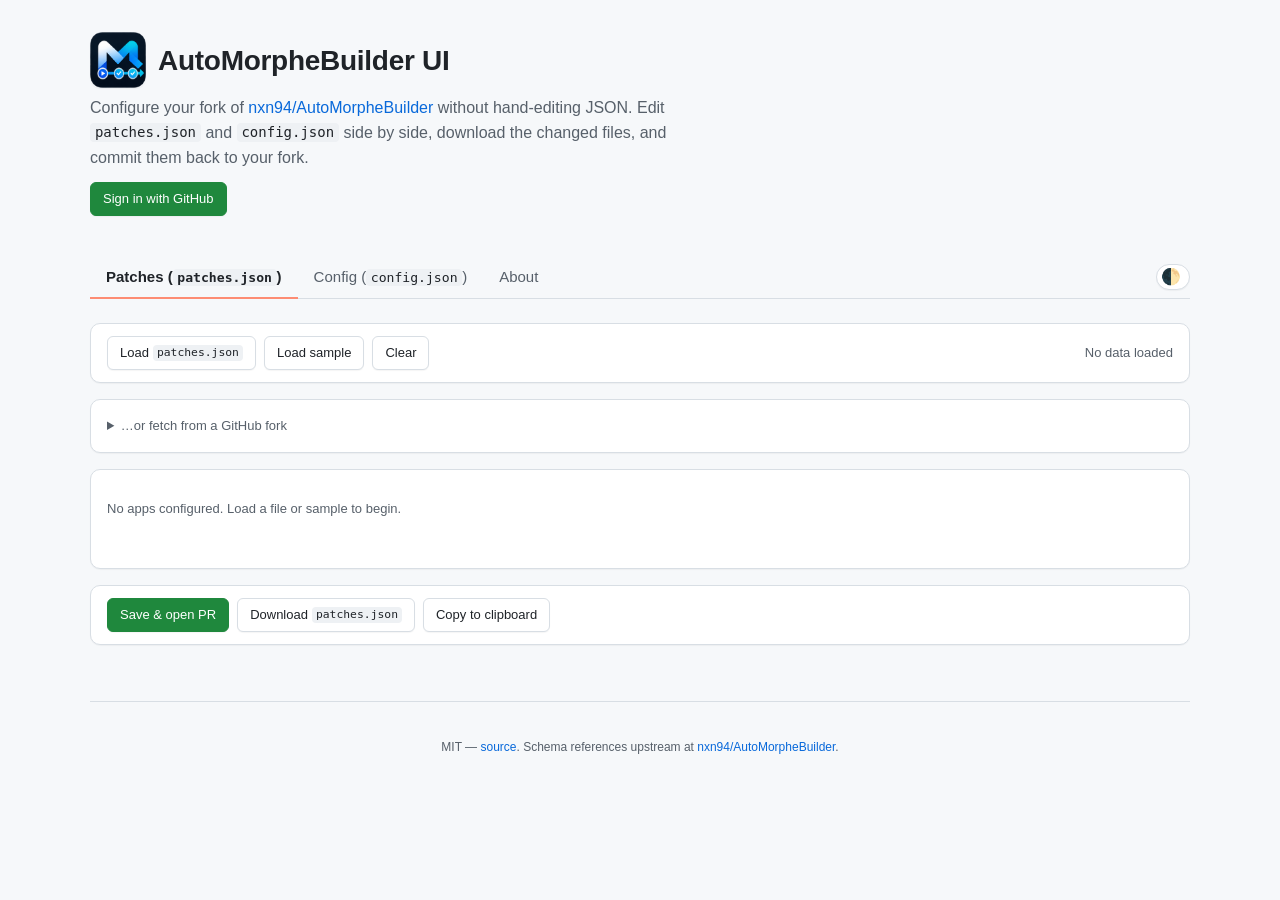
==== commit 16096351: "Modern design refresh + native Save PR modal + toast notifications DESIGN: - New design token system" ====
--- a/index.html
+++ b/index.html
@@ -165,9 +165,8 @@
 
     <h3>Limitations</h3>
     <ul>
-      <li>The UI cannot commit back to GitHub in v1 — it downloads files you commit yourself. PR-back via the Contents API is on the roadmap.</li>
       <li>The UI does not read <code>patches-list.json</code> from upstream patch repos. It edits whatever patches you currently have toggles for, plus lets you add/remove arbitrary new patches.</li>
-      <li>The UI runs entirely in your browser. No data leaves your machine unless you click <em>Fetch</em>.</li>
+      <li>The UI runs entirely in your browser. The only network calls after sign-in are to the GitHub Contents API (for the PR), which the GitHub App authorizes.</li>
     </ul>
   </section>
 
@@ -181,5 +180,40 @@
 
   <script src="assets/json-editor.min.js"></script>
   <script type="module" src="assets/app.js"></script>
+
+  <!-- Save PR modal: opened by app.js when the user clicks "Save & open PR". -->
+  <dialog id="save-modal" class="modal" aria-labelledby="save-modal-title-label">
+    <form method="dialog" class="modal-form">
+      <header class="modal-head">
+        <h2 id="save-modal-title-label">Open a pull request</h2>
+        <button type="button" class="modal-x" value="cancel" aria-label="Close">×</button>
+      </header>
+      <p class="modal-summary">
+        Files to commit: <code id="save-modal-files"></code>
+      </p>
+      <label class="field">
+        <span>Repository</span>
+        <input type="text" id="save-modal-repo" required pattern="[^/\s]+/[^/\s]+" placeholder="owner/repo" autocomplete="off" />
+        <small>The fork or repo to open the PR against. Must have the GitHub App installed.</small>
+      </label>
+      <label class="field">
+        <span>Branch</span>
+        <input type="text" id="save-modal-branch" required pattern="[\w./\-]+" placeholder="automorphe-ui-…" autocomplete="off" />
+        <small>New branch name. The branch is created from the repo's default branch.</small>
+      </label>
+      <label class="field">
+        <span>Title</span>
+        <input type="text" id="save-modal-title" required placeholder="UI: update …" autocomplete="off" />
+      </label>
+      <label class="field">
+        <span>Description</span>
+        <textarea id="save-modal-body" rows="4" placeholder="What changed and why?"></textarea>
+      </label>
+      <footer class="modal-foot">
+        <button type="button" class="btn" value="cancel">Cancel</button>
+        <button type="submit" class="btn primary" value="submit">Open pull request</button>
+      </footer>
+    </form>
+  </dialog>
 </body>
 </html>
--- a/assets/app.css
+++ b/assets/app.css
@@ -1,385 +1,309 @@
-/* ─────────────── App stylesheet (json-editor + patches UI) ─────────────── */
-
-/* ─── Theme variables ─── */
+/* ─────────────────────────────────────────────────────────────────────────────
+   AutoMorpheBuilder UI — design system + component styles.
+   ───────────────────────────────────────────────────────────────────────────── */
+
 :root {
-  /* Light theme (default) */
-  --color-bg:             #fafbfc;
-  --color-bg-elevated:    #ffffff;
-  --color-bg-muted:       #f6f8fa;
-  --color-bg-hover:       #f3f4f6;
-  --color-border:         #d0d7de;
-  --color-border-strong:  #afb8c1;
-  --color-text:           #1f2328;
-  --color-text-muted:     #57606a;
-  --color-text-faint:     #8c959f;
-  --color-link:           #0969da;
-  --color-code-bg:        #eff1f3;
-
-  /* Accent */
-  --color-accent:         #fd8c73;
-  --color-accent-text:    #ffffff;
-
-  /* Primary button */
-  --color-primary:        #1f883d;
-  --color-primary-hover:  #1a7f37;
-  --color-primary-text:   #ffffff;
-
-  /* Alerts */
-  --color-error-bg:       #ffebe9;
-  --color-error-border:   #ff8182;
-  --color-error-text:     #82071e;
-  --color-warning-bg:     #fff8c5;
-  --color-warning-border: #d4a72c;
-  --color-warning-text:   #573a00;
-  --color-success-bg:     #dafbe1;
-  --color-success-border: #1f883d;
-  --color-success-text:   #116329;
-
-  /* Shadow for focus rings etc. */
-  --shadow-focus:         0 0 0 2px var(--color-link);
+  --font-sans:  -apple-system, BlinkMacSystemFont, "Segoe UI", "Inter",
+                 Roboto, "Helvetica Neue", Arial, sans-serif;
+  --font-mono:  ui-monospace, "SF Mono", "JetBrains Mono", Menlo, Consolas, monospace;
+  --fs-xs: 12px; --fs-sm: 13px; --fs-base: 15px; --fs-md: 16px; --fs-lg: 18px; --fs-xl: 22px; --fs-2xl: 28px;
+  --lh-tight: 1.25; --lh-snug: 1.4; --lh-base: 1.55;
+  --sp-1: 4px; --sp-2: 8px; --sp-3: 12px; --sp-4: 16px; --sp-5: 24px; --sp-6: 32px; --sp-7: 48px;
+  --r-sm: 4px; --r-md: 6px; --r-lg: 10px; --r-xl: 14px; --r-full: 999px;
+  --shadow-xs: 0 1px 1px rgba(15, 17, 21, .04);
+  --shadow-sm: 0 1px 2px rgba(15, 17, 21, .06), 0 0 0 1px rgba(15, 17, 21, .04);
+  --shadow-md: 0 2px 4px rgba(15, 17, 21, .04), 0 8px 24px rgba(15, 17, 21, .06);
+  --shadow-lg: 0 4px 8px rgba(15, 17, 21, .06), 0 24px 48px rgba(15, 17, 21, .10);
+  --shadow-focus: 0 0 0 3px rgba(9, 105, 218, .25);
+  --motion-fast: 120ms cubic-bezier(.4, 0, .2, 1);
+  --motion-base: 200ms cubic-bezier(.4, 0, .2, 1);
+
+  --color-bg: #f6f8fa; --color-bg-elevated: #fff; --color-bg-subtle: #f1f3f5;
+  --color-bg-muted: #eef1f4; --color-bg-hover: #e7ebef;
+  --color-border: #d8dee4; --color-border-strong: #b1bac4;
+  --color-text: #1f2328; --color-text-muted: #57606a; --color-text-faint: #8c959f;
+  --color-text-on-accent: #fff;
+  --color-link: #0969da; --color-link-hover: #0550ae;
+  --color-code-bg: #eef1f4; --color-code-text: #1f2328;
+  --color-accent: #fd8c73; --color-accent-soft: rgba(253, 140, 115, .15);
+  --color-primary: #1f883d; --color-primary-hover: #1a7f37; --color-primary-text: #fff;
+  --color-error-bg: #ffebe9; --color-error-border: #ff8182; --color-error-text: #82071e;
+  --color-warning-bg: #fff8c5; --color-warning-border: #d4a72c; --color-warning-text: #573a00;
+  --color-success-bg: #dafbe1; --color-success-border: #1f883d; --color-success-text: #116329;
+  --color-info-bg: #ddf4ff; --color-info-border: #54aeff; --color-info-text: #0969da;
+}
+
+@media (prefers-color-scheme: dark) {
+  :root:not([data-theme="light"]) {
+    --color-bg: #0d1117; --color-bg-elevated: #161b22; --color-bg-subtle: #1c2128;
+    --color-bg-muted: #21262d; --color-bg-hover: #30363d;
+    --color-border: #30363d; --color-border-strong: #6e7681;
+    --color-text: #e6edf3; --color-text-muted: #8d96a0; --color-text-faint: #6e7681;
+    --color-text-on-accent: #fff;
+    --color-link: #58a6ff; --color-link-hover: #79c0ff;
+    --color-code-bg: #161b22; --color-code-text: #e6edf3;
+    --color-accent: #ff9d7a; --color-accent-soft: rgba(255, 157, 122, .18);
+    --color-primary: #3fb950; --color-primary-hover: #2ea043;
+    --color-error-bg: #3d1d20; --color-error-border: #b62324; --color-error-text: #ff7b72;
+    --color-warning-bg: #3d2e00; --color-warning-border: #9e6a03; --color-warning-text: #d29922;
+    --color-success-bg: #1b3a23; --color-success-border: #2ea043; --color-success-text: #3fb950;
+    --color-info-bg: #0d2d6b; --color-info-border: #1f6feb; --color-info-text: #79c0ff;
+    --shadow-xs: 0 1px 1px rgba(0, 0, 0, .3);
+    --shadow-sm: 0 1px 2px rgba(0, 0, 0, .4), 0 0 0 1px rgba(255, 255, 255, .04);
+    --shadow-md: 0 2px 4px rgba(0, 0, 0, .3), 0 8px 24px rgba(0, 0, 0, .4);
+    --shadow-lg: 0 4px 8px rgba(0, 0, 0, .4), 0 24px 48px rgba(0, 0, 0, .5);
+    --shadow-focus: 0 0 0 3px rgba(88, 166, 255, .30);
+  }
+}
+
+:root[data-theme="dark"] {
+  --color-bg: #0d1117; --color-bg-elevated: #161b22; --color-bg-subtle: #1c2128;
+  --color-bg-muted: #21262d; --color-bg-hover: #30363d;
+  --color-border: #30363d; --color-border-strong: #6e7681;
+  --color-text: #e6edf3; --color-text-muted: #8d96a0; --color-text-faint: #6e7681;
+  --color-link: #58a6ff; --color-link-hover: #79c0ff;
+  --color-code-bg: #161b22; --color-code-text: #e6edf3;
+  --color-accent: #ff9d7a;
+  --color-primary: #3fb950; --color-primary-hover: #2ea043;
+  --color-error-bg: #3d1d20; --color-error-border: #b62324; --color-error-text: #ff7b72;
+  --color-warning-bg: #3d2e00; --color-warning-border: #9e6a03; --color-warning-text: #d29922;
+  --color-success-bg: #1b3a23; --color-success-border: #2ea043; --color-success-text: #3fb950;
+  --color-info-bg: #0d2d6b; --color-info-border: #1f6feb; --color-info-text: #79c0ff;
+  --shadow-xs: 0 1px 1px rgba(0, 0, 0, .3);
+  --shadow-sm: 0 1px 2px rgba(0, 0, 0, .4), 0 0 0 1px rgba(255, 255, 255, .04);
+  --shadow-md: 0 2px 4px rgba(0, 0, 0, .3), 0 8px 24px rgba(0, 0, 0, .4);
+  --shadow-lg: 0 4px 8px rgba(0, 0, 0, .4), 0 24px 48px rgba(0, 0, 0, .5);
+  --shadow-focus: 0 0 0 3px rgba(88, 166, 255, .30);
 }
 
 * { box-sizing: border-box; }
+*::before, *::after { box-sizing: inherit; }
+html { -webkit-text-size-adjust: 100%; tab-size: 4; }
 
 body {
-  font: 14px/1.5 system-ui, -apple-system, "Segoe UI", Roboto, "Helvetica Neue", Arial, sans-serif;
-  color: var(--color-text);
-  background: var(--color-bg);
-  margin: 0;
-  padding: 0 1.25rem 4rem;
-  transition: background-color 0.15s, color 0.15s;
+  font: var(--fs-base)/var(--lh-base) var(--font-sans);
+  color: var(--color-text); background: var(--color-bg);
+  margin: 0; padding: 0 var(--sp-5) var(--sp-7);
+  -webkit-font-smoothing: antialiased; -moz-osx-font-smoothing: grayscale;
+  transition: background-color var(--motion-base), color var(--motion-base);
 }
 
 header, .tab-panel { max-width: 1100px; margin: 0 auto; }
-
-header { padding: 1.5rem 0 0.75rem; }
-header h1 { margin: 0 0 0.4rem; font-size: 1.6rem; }
-.brand { display: flex; align-items: center; gap: 0.85rem; margin-bottom: 0.4rem; }
-.brand img { display: block; border-radius: 12px; }
+header { padding: var(--sp-6) 0 var(--sp-4); }
+
+h1 { font-size: var(--fs-2xl); line-height: var(--lh-tight); margin: 0 0 var(--sp-2); letter-spacing: -0.01em; }
+h2 { font-size: var(--fs-xl); line-height: var(--lh-snug); margin: var(--sp-6) 0 var(--sp-3); letter-spacing: -0.005em; }
+h3 { font-size: var(--fs-lg); line-height: var(--lh-snug); margin: var(--sp-5) 0 var(--sp-2); }
+h4 { font-size: var(--fs-md); line-height: var(--lh-snug); margin: var(--sp-4) 0 var(--sp-2); }
+
+.brand { display: flex; align-items: center; gap: var(--sp-3); margin-bottom: var(--sp-2); }
+.brand img { display: block; border-radius: var(--r-lg); box-shadow: var(--shadow-xs); }
 .brand h1 { margin: 0; }
-.lede { color: var(--color-text-muted); margin: 0; max-width: 70ch; }
-.auth-indicator { margin-top: 0.6rem; min-height: 1.6rem; }
-.auth-indicator a { color: var(--color-text); font-weight: 600; }
-.auth-indicator img { vertical-align: middle; margin-right: 0.3rem; }
-.auth-indicator .btn { margin-left: 0.4rem; }
+.lede { color: var(--color-text-muted); margin: 0; max-width: 70ch; font-size: var(--fs-md); }
 
 code {
-  font-family: ui-monospace, SFMono-Regular, "SF Mono", Menlo, monospace;
-  font-size: 0.9em;
-  background: var(--color-code-bg);
-  padding: 0 0.25em;
-  border-radius: 3px;
-}
-
-a { color: var(--color-link); text-decoration: none; }
-a:hover { text-decoration: underline; }
-
-/* ─── Theme toggle ─── */
+  font-family: var(--font-mono); font-size: 0.875em;
+  background: var(--color-code-bg); color: var(--color-code-text);
+  padding: 0.1em 0.35em; border-radius: var(--r-sm);
+}
+
+a { color: var(--color-link); text-decoration: none; transition: color var(--motion-fast); }
+a:hover { color: var(--color-link-hover); text-decoration: underline; }
+
+.auth-indicator { margin-top: var(--sp-3); min-height: 1.75rem; display: flex; align-items: center; gap: var(--sp-2); }
+.auth-indicator a { color: var(--color-text); font-weight: 600; display: inline-flex; align-items: center; gap: var(--sp-2); }
+.auth-indicator img { vertical-align: middle; width: 22px; height: 22px; border-radius: var(--r-full); box-shadow: var(--shadow-xs); }
+
 .theme-toggle {
-  background: none;
-  border: 1px solid var(--color-border);
-  border-radius: 999px;
-  padding: 0.3rem 0.55rem 0.3rem 0.45rem;
-  cursor: pointer;
-  font-size: 0.95rem;
-  line-height: 1;
-  color: var(--color-text-muted);
-  display: inline-flex;
-  align-items: center;
-  gap: 0.35rem;
-  font-family: inherit;
-}
-.theme-toggle:hover { background: var(--color-bg-hover); color: var(--color-text); }
-.theme-toggle:focus-visible { outline: 2px solid var(--color-link); outline-offset: 1px; }
-.theme-toggle .icon-auto,
-.theme-toggle .icon-sun,
-.theme-toggle .icon-moon { display: none; }
+  background: var(--color-bg-elevated); border: 1px solid var(--color-border);
+  border-radius: var(--r-full); padding: var(--sp-1) var(--sp-2) var(--sp-1) var(--sp-1);
+  cursor: pointer; font-size: var(--fs-md); line-height: 1;
+  color: var(--color-text-muted); display: inline-flex; align-items: center; gap: var(--sp-1);
+  font-family: inherit; box-shadow: var(--shadow-xs);
+  transition: background-color var(--motion-fast), color var(--motion-fast), border-color var(--motion-fast);
+}
+.theme-toggle:hover { background: var(--color-bg-hover); color: var(--color-text); border-color: var(--color-border-strong); }
+.theme-toggle:focus-visible { outline: none; box-shadow: var(--shadow-focus); }
+.theme-toggle .icon-auto, .theme-toggle .icon-sun, .theme-toggle .icon-moon { display: none; }
 :root[data-theme="auto"]  .theme-toggle .icon-auto,
 :root[data-theme="light"] .theme-toggle .icon-sun,
 :root[data-theme="dark"]  .theme-toggle .icon-moon { display: inline; }
 
-/* ─── Tabs ─── */
 .tabs {
   display: flex; gap: 0; align-items: center;
   border-bottom: 1px solid var(--color-border);
-  max-width: 1100px; margin: 1.25rem auto 0;
+  max-width: 1100px; margin: var(--sp-5) auto 0;
 }
 .tabs .spacer { flex: 1; }
 .tab {
-  background: none; border: 0;
-  padding: 0.6rem 1rem;
-  font-size: 0.95rem;
-  cursor: pointer;
+  background: none; border: 0; padding: var(--sp-3) var(--sp-4);
+  font-size: var(--fs-base); cursor: pointer;
   border-bottom: 2px solid transparent;
-  color: var(--color-text-muted);
+  color: var(--color-text-muted); font-family: inherit;
+  margin-bottom: -1px;
+  transition: color var(--motion-fast), border-color var(--motion-fast);
 }
 .tab:hover { color: var(--color-text); }
 .tab.active {
-  color: var(--color-text);
-  font-weight: 600;
+  color: var(--color-text); font-weight: 600;
   border-bottom-color: var(--color-accent);
 }
-
-.tab-panel { display: none; padding: 1.25rem 0; }
+.tab:focus-visible { outline: none; box-shadow: var(--shadow-focus); border-radius: var(--r-sm) var(--r-sm) 0 0; }
+
+.tab-panel { display: none; padding: var(--sp-5) 0; }
 .tab-panel.active { display: block; }
 
-/* ─── Toolbar ─── */
 .toolbar {
-  display: flex; align-items: center; gap: 0.5rem;
-  padding: 0.75rem;
-  background: var(--color-bg-elevated);
-  border: 1px solid var(--color-border);
-  border-radius: 6px;
-  margin-bottom: 0.75rem;
-  flex-wrap: wrap;
+  display: flex; align-items: center; gap: var(--sp-2);
+  padding: var(--sp-3) var(--sp-4);
+  background: var(--color-bg-elevated); border: 1px solid var(--color-border);
+  border-radius: var(--r-lg); margin-bottom: var(--sp-4); flex-wrap: wrap;
+  box-shadow: var(--shadow-xs);
 }
 .grow { flex: 1; }
 
 .btn {
-  display: inline-flex; align-items: center; gap: 0.3rem;
-  padding: 0.4rem 0.75rem;
-  background: var(--color-bg-muted);
-  border: 1px solid var(--color-border);
-  border-radius: 5px;
-  font-size: 0.875rem;
-  cursor: pointer;
-  color: var(--color-text);
-  font-family: inherit;
+  display: inline-flex; align-items: center; justify-content: center; gap: var(--sp-1);
+  padding: var(--sp-2) var(--sp-3);
+  background: var(--color-bg-elevated); border: 1px solid var(--color-border);
+  border-radius: var(--r-md); font-size: var(--fs-sm); font-weight: 500;
+  line-height: 1.2; cursor: pointer; color: var(--color-text);
+  font-family: inherit; white-space: nowrap;
+  box-shadow: var(--shadow-xs);
+  transition: background-color var(--motion-fast), border-color var(--motion-fast), box-shadow var(--motion-fast), transform var(--motion-fast);
 }
 .btn:hover { background: var(--color-bg-hover); border-color: var(--color-border-strong); }
+.btn:active { transform: translateY(1px); }
+.btn:focus-visible { outline: none; box-shadow: var(--shadow-focus); }
+.btn:disabled { opacity: 0.55; cursor: not-allowed; transform: none; }
+
 .btn.primary { background: var(--color-primary); color: var(--color-primary-text); border-color: var(--color-primary); }
 .btn.primary:hover { background: var(--color-primary-hover); border-color: var(--color-primary-hover); }
-.btn:focus-visible { outline: 2px solid var(--color-link); outline-offset: 1px; }
+.btn.primary:focus-visible { box-shadow: 0 0 0 3px rgba(31, 136, 61, .30); }
 
 label.btn { cursor: pointer; }
 
-.muted { color: var(--color-text-muted); font-size: 0.875rem; }
-.muted.small { font-size: 0.8rem; }
-
-/* ─── Loaders (fetch-from-github collapsible) ─── */
-.loaders { margin-bottom: 0.75rem; }
+.loaders { margin-bottom: var(--sp-4); }
 .loaders details {
-  background: var(--color-bg-elevated);
-  border: 1px solid var(--color-border);
-  border-radius: 6px;
-  padding: 0.4rem 0.75rem;
-}
-.loaders summary { cursor: pointer; font-size: 0.875rem; color: var(--color-text-muted); }
-.loaders .row { display: flex; gap: 0.5rem; margin-top: 0.5rem; flex-wrap: wrap; }
+  background: var(--color-bg-elevated); border: 1px solid var(--color-border);
+  border-radius: var(--r-lg); padding: var(--sp-2) var(--sp-4);
+  box-shadow: var(--shadow-xs);
+}
+.loaders summary { cursor: pointer; font-size: var(--fs-sm); color: var(--color-text-muted); padding: var(--sp-2) 0; }
+.loaders .row { display: flex; gap: var(--sp-2); margin-top: var(--sp-3); flex-wrap: wrap; }
 .loaders input {
   flex: 1; min-width: 180px;
-  padding: 0.4rem 0.5rem;
-  background: var(--color-bg-elevated);
-  color: var(--color-text);
-  border: 1px solid var(--color-border); border-radius: 5px;
-  font: inherit;
-}
-.loaders input:focus { outline: 2px solid var(--color-link); outline-offset: 0; border-color: transparent; }
-
-/* ─── Editor container ─── */
+  padding: var(--sp-2) var(--sp-3);
+  background: var(--color-bg-elevated); color: var(--color-text);
+  border: 1px solid var(--color-border); border-radius: var(--r-md);
+  font: inherit; font-size: var(--fs-sm);
+  box-shadow: inset 0 1px 0 rgba(15, 17, 21, .04);
+  transition: border-color var(--motion-fast), box-shadow var(--motion-fast);
+}
+.loaders input:focus { outline: none; border-color: var(--color-link); box-shadow: var(--shadow-focus); }
+
+.muted { color: var(--color-text-muted); font-size: var(--fs-sm); }
+.muted.small { font-size: var(--fs-xs); }
+
 #patches-editor, #config-editor {
-  background: var(--color-bg-elevated);
-  border: 1px solid var(--color-border);
-  border-radius: 6px;
-  padding: 0.75rem;
-  min-height: 80px;
+  background: var(--color-bg-elevated); border: 1px solid var(--color-border);
+  border-radius: var(--r-lg); padding: var(--sp-4);
+  min-height: 100px; box-shadow: var(--shadow-xs);
 }
 #patches-editor:empty::before, #config-editor:empty::before {
   content: "Load a file or click Load sample to begin.";
-  color: var(--color-text-faint);
-  font-style: italic;
-}
-
-/* ─── Warnings / errors ─── */
-#patches-warnings, #config-warnings { margin-bottom: 0.5rem; }
+  color: var(--color-text-faint); font-style: italic;
+  display: block; padding: var(--sp-5); text-align: center;
+}
+
+#patches-warnings, #config-warnings { margin-bottom: var(--sp-3); }
 .alert {
-  padding: 0.6rem 0.8rem;
-  border-radius: 5px;
-  margin-bottom: 0.5rem;
-  font-size: 0.875rem;
-}
-.alert.error   { background: var(--color-error-bg);    border: 1px solid var(--color-error-border);    color: var(--color-error-text); }
-.alert.warning { background: var(--color-warning-bg);  border: 1px solid var(--color-warning-border);  color: var(--color-warning-text); }
-.alert.success { background: var(--color-success-bg);  border: 1px solid var(--color-success-border);  color: var(--color-success-text); }
-.alert ul { margin: 0.3rem 0 0; padding-left: 1.25rem; }
-
-/* ─── Footer actions ─── */
+  padding: var(--sp-3) var(--sp-4); border-radius: var(--r-md);
+  margin-bottom: var(--sp-3); font-size: var(--fs-sm);
+  line-height: var(--lh-snug); border-left: 3px solid;
+}
+.alert strong { font-weight: 600; }
+.alert ul { margin: var(--sp-2) 0 0; padding-left: var(--sp-5); }
+.alert.error   { background: var(--color-error-bg);   border-color: var(--color-error-border);   border-left-color: var(--color-error-border);   color: var(--color-error-text); }
+.alert.warning { background: var(--color-warning-bg); border-color: var(--color-warning-border); border-left-color: var(--color-warning-border); color: var(--color-warning-text); }
+.alert.success { background: var(--color-success-bg); border-color: var(--color-success-border); border-left-color: var(--color-success-border); color: var(--color-success-text); }
+
 .footer-actions {
-  display: flex; align-items: center; gap: 0.5rem;
-  margin-top: 0.75rem;
-  padding: 0.6rem 0.75rem;
+  display: flex; align-items: center; gap: var(--sp-2);
+  margin-top: var(--sp-4); padding: var(--sp-3) var(--sp-4);
+  background: var(--color-bg-elevated); border: 1px solid var(--color-border);
+  border-radius: var(--r-lg); box-shadow: var(--shadow-xs); flex-wrap: wrap;
+}
+
+.patches-app {
+  border: 1px solid var(--color-border); border-radius: var(--r-lg);
+  margin-bottom: var(--sp-3); background: var(--color-bg-elevated);
+  overflow: hidden; box-shadow: var(--shadow-xs);
+  transition: box-shadow var(--motion-fast);
+}
+.patches-app:hover { box-shadow: var(--shadow-sm); }
+.patches-app-head {
+  display: flex; align-items: center; gap: var(--sp-3);
+  padding: var(--sp-3) var(--sp-4);
+  background: var(--color-bg-subtle); border-bottom: 1px solid var(--color-border);
+  cursor: pointer; user-select: none;
+}
+.patches-app-head .chevron { font-size: 0.7rem; color: var(--color-text-muted); transition: transform var(--motion-base); display: inline-block; width: 0.8em; }
+.patches-app.collapsed .chevron { transform: rotate(-90deg); }
+.patches-app-head .title { font-weight: 600; flex: 1; font-size: var(--fs-md); }
+.patches-app-head .subtitle { color: var(--color-text-muted); font-size: var(--fs-xs); font-family: var(--font-mono); }
+.patches-app-head .counts {
+  font-size: var(--fs-xs); color: var(--color-text-muted);
   background: var(--color-bg-elevated);
-  border: 1px solid var(--color-border);
-  border-radius: 6px;
-}
-
-/* ─── Custom patches UI (built on top of json-editor for app cards) ─── */
-.patches-app {
-  border: 1px solid var(--color-border);
-  border-radius: 6px;
-  margin-bottom: 0.75rem;
-  background: var(--color-bg-elevated);
-  overflow: hidden;
-}
-.patches-app-head {
-  display: flex; align-items: center; gap: 0.75rem;
-  padding: 0.6rem 0.75rem;
-  background: var(--color-bg-muted);
-  border-bottom: 1px solid var(--color-border);
-  cursor: pointer;
-}
-.patches-app-head .chevron { font-size: 0.7rem; color: var(--color-text-muted); transition: transform 0.15s; }
-.patches-app.collapsed .chevron { transform: rotate(-90deg); }
-.patches-app-head .title { font-weight: 600; flex: 1; }
-.patches-app-head .subtitle { color: var(--color-text-muted); font-size: 0.85rem; font-family: ui-monospace, monospace; }
-.patches-app-head .counts {
-  font-size: 0.8rem;
-  color: var(--color-text-muted);
-  background: var(--color-bg-elevated);
-  padding: 0.15rem 0.5rem;
-  border: 1px solid var(--color-border);
-  border-radius: 999px;
+  padding: var(--sp-1) var(--sp-2); border: 1px solid var(--color-border);
+  border-radius: var(--r-full); font-family: var(--font-mono);
 }
 .patches-app-head .counts .off { color: var(--color-error-text); font-weight: 600; }
 
-.patches-app-body { padding: 0.5rem 0.75rem 0.75rem; }
+.patches-app-body { padding: var(--sp-3) var(--sp-4) var(--sp-4); }
 .patches-app.collapsed .patches-app-body { display: none; }
 
-.patches-controls {
-  display: flex; gap: 0.5rem;
-  margin-bottom: 0.5rem;
-  font-size: 0.85rem;
-}
-.patches-controls .btn { padding: 0.2rem 0.5rem; font-size: 0.8rem; }
+.patches-controls { display: flex; gap: var(--sp-2); margin-bottom: var(--sp-3); align-items: center; }
+.patches-controls .btn { padding: var(--sp-1) var(--sp-2); font-size: var(--fs-xs); }
 .patches-controls input[type=search] {
-  flex: 1;
-  padding: 0.25rem 0.5rem;
-  background: var(--color-bg-elevated);
-  color: var(--color-text);
-  border: 1px solid var(--color-border); border-radius: 4px;
-  font: inherit; font-size: 0.85rem;
-}
-
-.patches-grid {
-  display: grid;
-  grid-template-columns: repeat(auto-fill, minmax(280px, 1fr));
-  gap: 0.25rem 0.75rem;
-}
-.patches-grid label {
-  display: flex; align-items: center; gap: 0.4rem;
-  padding: 0.2rem 0.3rem;
-  border-radius: 4px;
-  cursor: pointer;
-  font-size: 0.875rem;
-}
+  flex: 1; padding: var(--sp-1) var(--sp-3);
+  background: var(--color-bg-elevated); color: var(--color-text);
+  border: 1px solid var(--color-border); border-radius: var(--r-md);
+  font: inherit; font-size: var(--fs-sm);
+  box-shadow: inset 0 1px 0 rgba(15, 17, 21, .04);
+}
+.patches-controls input[type=search]:focus { outline: none; border-color: var(--color-link); box-shadow: var(--shadow-focus); }
+
+.patches-grid { display: grid; grid-template-columns: repeat(auto-fill, minmax(260px, 1fr)); gap: var(--sp-1) var(--sp-4); }
+.patches-grid label { display: flex; align-items: center; gap: var(--sp-2); padding: var(--sp-1) var(--sp-2); border-radius: var(--r-sm); cursor: pointer; font-size: var(--fs-sm); transition: background-color var(--motion-fast); }
 .patches-grid label:hover { background: var(--color-bg-muted); }
-.patches-grid input[type=checkbox] { margin: 0; }
-.patches-grid label.disabled-patch {
-  text-decoration: line-through;
-  color: var(--color-text-faint);
-}
-
-.patches-app-actions {
-  display: flex; gap: 0.5rem;
-  margin-top: 0.6rem;
-  padding-top: 0.6rem;
-  border-top: 1px dashed var(--color-border);
-}
-.patches-app-actions input {
-  flex: 1;
-  padding: 0.25rem 0.5rem;
-  background: var(--color-bg-elevated);
-  color: var(--color-text);
-  border: 1px solid var(--color-border); border-radius: 4px;
-  font: inherit; font-size: 0.85rem;
-}
-
-/* ─── About tab ─── */
-#tab-about h2 { margin-top: 0.5rem; }
-#tab-about h3 { margin-top: 1.25rem; }
-#tab-about li { margin-bottom: 0.2rem; }
-
-/* ─── json-editor overrides (so it doesn't fight our toolbar) ─── */
+.patches-grid input[type=checkbox] { margin: 0; cursor: pointer; }
+.patches-grid label.disabled-patch { text-decoration: line-through; color: var(--color-text-faint); }
+
+.patches-app-actions { display: flex; gap: var(--sp-2); margin-top: var(--sp-3); padding-top: var(--sp-3); border-top: 1px dashed var(--color-border); align-items: center; }
+.patches-app-actions input { flex: 1; padding: var(--sp-1) var(--sp-3); background: var(--color-bg-elevated); color: var(--color-text); border: 1px solid var(--color-border); border-radius: var(--r-md); font: inherit; font-size: var(--fs-sm); }
+.patches-app-actions input:focus { outline: none; border-color: var(--color-link); box-shadow: var(--shadow-focus); }
+
+#tab-about { line-height: var(--lh-base); }
+#tab-about h2 { margin-top: var(--sp-3); }
+#tab-about h3 { margin-top: var(--sp-5); }
+#tab-about li { margin-bottom: var(--sp-1); }
+#tab-about code { font-size: 0.825em; }
+
 #config-editor .je-object__container { background: transparent; }
-#config-editor h3 { font-size: 1rem; margin: 0.5rem 0 0.4rem; }
-
-/* ─── Footer ─── */
-footer {
-  max-width: 1100px; margin: 2rem auto 0;
-  padding-top: 1rem;
-  border-top: 1px solid var(--color-border);
-  text-align: center;
-}
-
-/* ═══════════════════════════════════════════════════════════════════════════
-   Dark theme — auto-detected by default, can be pinned by data-theme="dark"
-   on <html>, or forced light by data-theme="light".
-   ═══════════════════════════════════════════════════════════════════════════ */
-
-/* Auto: apply dark whenever the OS reports dark AND the user hasn't pinned light */
-@media (prefers-color-scheme: dark) {
-  :root:not([data-theme="light"]) {
-    --color-bg:             #0d1117;
-    --color-bg-elevated:    #161b22;
-    --color-bg-muted:       #21262d;
-    --color-bg-hover:       #30363d;
-    --color-border:         #30363d;
-    --color-border-strong:  #484f58;
-    --color-text:           #e6edf3;
-    --color-text-muted:     #8d96a0;
-    --color-text-faint:     #6e7681;
-    --color-link:           #58a6ff;
-    --color-code-bg:        #161b22;
-
-    --color-accent:         #ff9d7a;
-    --color-primary:        #3fb950;
-    --color-primary-hover:  #2ea043;
-
-    --color-error-bg:       #3d1d20;
-    --color-error-border:   #b62324;
-    --color-error-text:     #ff7b72;
-    --color-warning-bg:     #3d2e00;
-    --color-warning-border: #9e6a03;
-    --color-warning-text:   #d29922;
-    --color-success-bg:     #1b3a23;
-    --color-success-border: #2ea043;
-    --color-success-text:   #3fb950;
-  }
-}
-
-/* Pinned dark — wins over auto even if OS reports light */
-:root[data-theme="dark"] {
-  --color-bg:             #0d1117;
-  --color-bg-elevated:    #161b22;
-  --color-bg-muted:       #21262d;
-  --color-bg-hover:       #30363d;
-  --color-border:         #30363d;
-  --color-border-strong:  #484f58;
-  --color-text:           #e6edf3;
-  --color-text-muted:     #8d96a0;
-  --color-text-faint:     #6e7681;
-  --color-link:           #58a6ff;
-  --color-code-bg:        #161b22;
-
-  --color-accent:         #ff9d7a;
-  --color-primary:        #3fb950;
-  --color-primary-hover:  #2ea043;
-
-  --color-error-bg:       #3d1d20;
-  --color-error-border:   #b62324;
-  --color-error-text:     #ff7b72;
-  --color-warning-bg:     #3d2e00;
-  --color-warning-border: #9e6a03;
-  --color-warning-text:   #d29922;
-  --color-success-bg:     #1b3a23;
-  --color-success-border: #2ea043;
-  --color-success-text:   #3fb950;
-}
-
-/* ─── JSONEditor (barebones) theme tweaks for dark mode ───
-   The barebones theme uses generic classes (.form-control, .je-checkbox,
-   .je-radio, .je-object__container, .je-modal) — the table/object
-   variants (.je-array__container, .je-textbox) don't exist here.         */
+#config-editor h3 { font-size: var(--fs-md); margin: var(--sp-3) 0 var(--sp-2); }
+#config-editor .form-control,
+#config-editor .je-edit-json--textarea,
+#config-editor textarea,
+#config-editor select,
+#config-editor input[type=text],
+#config-editor input[type=number] {
+  background: var(--color-bg-elevated) !important;
+  color: var(--color-text) !important;
+  border-color: var(--color-border) !important;
+  border-radius: var(--r-md);
+  box-shadow: inset 0 1px 0 rgba(15, 17, 21, .04);
+}
 @media (prefers-color-scheme: dark) {
   :root:not([data-theme="light"]) .form-control,
   :root:not([data-theme="light"]) .je-edit-json--textarea,
@@ -417,4 +341,75 @@
 :root[data-theme="dark"] .je-label,
 :root[data-theme="dark"] .je-form-input-label { color: var(--color-text) !important; }
 :root[data-theme="dark"] .je-desc,
-:root[data-theme="dark"] .je-form-input-description { color: var(--color-text-muted) !important; }+:root[data-theme="dark"] .je-form-input-description { color: var(--color-text-muted) !important; }
+
+footer { max-width: 1100px; margin: var(--sp-6) auto 0; padding-top: var(--sp-5); border-top: 1px solid var(--color-border); text-align: center; font-size: var(--fs-sm); color: var(--color-text-muted); }
+
+.modal {
+  border: none; border-radius: var(--r-xl); padding: 0;
+  background: var(--color-bg-elevated); color: var(--color-text);
+  width: min(560px, calc(100vw - var(--sp-6)));
+  box-shadow: var(--shadow-lg);
+  max-height: calc(100vh - var(--sp-6));
+}
+.modal::backdrop {
+  background: rgba(15, 17, 21, .55);
+  backdrop-filter: blur(2px); -webkit-backdrop-filter: blur(2px);
+}
+@media (prefers-color-scheme: dark) { .modal::backdrop { background: rgba(0, 0, 0, .65); } }
+.modal-form { display: flex; flex-direction: column; max-height: inherit; }
+.modal-head { display: flex; align-items: center; justify-content: space-between; padding: var(--sp-4) var(--sp-5); border-bottom: 1px solid var(--color-border); }
+.modal-head h2 { margin: 0; font-size: var(--fs-lg); }
+.modal-x { background: none; border: 0; padding: 0; width: 32px; height: 32px; border-radius: var(--r-md); font-size: 22px; line-height: 1; color: var(--color-text-muted); cursor: pointer; font-family: inherit; transition: background-color var(--motion-fast), color var(--motion-fast); }
+.modal-x:hover { background: var(--color-bg-hover); color: var(--color-text); }
+.modal-x:focus-visible { outline: none; box-shadow: var(--shadow-focus); }
+.modal-summary { margin: 0; padding: var(--sp-3) var(--sp-5); background: var(--color-bg-subtle); font-size: var(--fs-sm); color: var(--color-text-muted); border-bottom: 1px solid var(--color-border); }
+.modal-foot { display: flex; justify-content: flex-end; gap: var(--sp-2); padding: var(--sp-4) var(--sp-5); border-top: 1px solid var(--color-border); background: var(--color-bg-subtle); }
+
+.field { display: flex; flex-direction: column; gap: var(--sp-1); padding: var(--sp-3) var(--sp-5) 0; }
+.field > span { font-size: var(--fs-sm); font-weight: 600; color: var(--color-text); }
+.field > input, .field > textarea {
+  width: 100%; padding: var(--sp-2) var(--sp-3);
+  background: var(--color-bg); color: var(--color-text);
+  border: 1px solid var(--color-border); border-radius: var(--r-md);
+  font: inherit; font-size: var(--fs-sm);
+  box-shadow: inset 0 1px 0 rgba(15, 17, 21, .04);
+  transition: border-color var(--motion-fast), box-shadow var(--motion-fast);
+  resize: vertical;
+}
+.field > textarea { min-height: 80px; line-height: var(--lh-base); }
+.field > input:focus, .field > textarea:focus { outline: none; border-color: var(--color-link); box-shadow: var(--shadow-focus); }
+.field > input:invalid:not(:placeholder-shown) { border-color: var(--color-error-border); }
+.field > small { font-size: var(--fs-xs); color: var(--color-text-muted); }
+.field > input:invalid:not(:placeholder-shown) ~ small { color: var(--color-error-text); }
+
+#toast-host {
+  position: fixed; bottom: var(--sp-5); right: var(--sp-5);
+  display: flex; flex-direction: column-reverse; gap: var(--sp-2);
+  z-index: 1000; pointer-events: none;
+  max-width: calc(100vw - var(--sp-7));
+}
+.toast {
+  display: flex; align-items: center; gap: var(--sp-3);
+  padding: var(--sp-3) var(--sp-4);
+  background: var(--color-bg-elevated); border: 1px solid var(--color-border);
+  border-radius: var(--r-md); box-shadow: var(--shadow-md);
+  font-size: var(--fs-sm); min-width: 280px; max-width: 420px;
+  pointer-events: auto;
+  animation: toast-in var(--motion-base) cubic-bezier(.4, 0, .2, 1);
+  border-left-width: 3px;
+}
+.toast-leaving { animation: toast-out var(--motion-fast) forwards; }
+.toast-icon { display: inline-flex; align-items: center; justify-content: center; width: 22px; height: 22px; border-radius: var(--r-full); font-size: var(--fs-sm); font-weight: 700; flex-shrink: 0; }
+.toast-success .toast-icon { background: var(--color-success-bg); color: var(--color-success-text); border: 1px solid var(--color-success-border); }
+.toast-error   .toast-icon { background: var(--color-error-bg);   color: var(--color-error-text);   border: 1px solid var(--color-error-border); }
+.toast-info    .toast-icon { background: var(--color-info-bg);    color: var(--color-info-text);    border: 1px solid var(--color-info-border); }
+.toast-success { border-left-color: var(--color-success-border); }
+.toast-error   { border-left-color: var(--color-error-border); }
+.toast-info    { border-left-color: var(--color-info-border); }
+.toast-msg { flex: 1; color: var(--color-text); }
+.toast-link { color: var(--color-link); font-weight: 500; text-decoration: none; flex-shrink: 0; }
+.toast-close { background: none; border: 0; padding: 0; width: 22px; height: 22px; border-radius: var(--r-sm); color: var(--color-text-muted); cursor: pointer; font-size: 18px; line-height: 1; font-family: inherit; transition: background-color var(--motion-fast), color var(--motion-fast); }
+.toast-close:hover { background: var(--color-bg-hover); color: var(--color-text); }
+@keyframes toast-in { from { opacity: 0; transform: translateY(8px) scale(.98); } to { opacity: 1; transform: none; } }
+@keyframes toast-out { from { opacity: 1; transform: none; } to { opacity: 0; transform: translateY(8px); } }
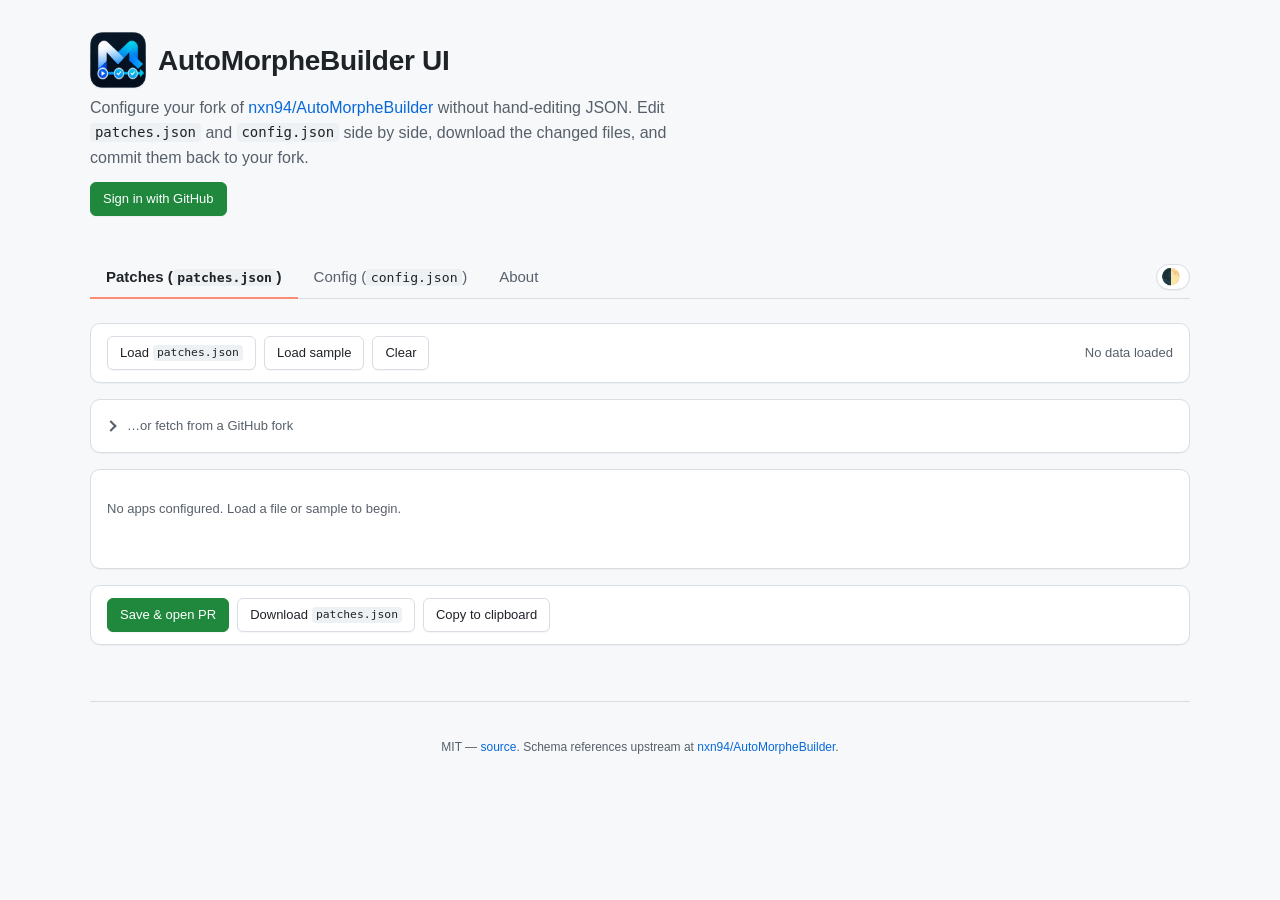
==== commit 45a85f43: "docs: document GitLab patch source support in config editor GitLab support landed in the builder (#1" ====
--- a/index.html
+++ b/index.html
@@ -147,6 +147,12 @@
       <li>Commit, push, and run <em>Build Morphe-patched apps</em> via <code>workflow_dispatch</code>.</li>
     </ol>
 
+    <p class="muted small">
+      Patch sources can be hosted on GitHub (<code>owner/slug</code>) or GitLab
+      (<code>gitlab:owner/slug</code>). The <code>repo</code> field accepts both — GitLab support was
+      added to the builder in <a href="https://github.com/nxn94/AutoMorpheBuilder/pull/102" target="_blank" rel="noopener">#102</a>.
+    </p>
+
     <h3>What the validator checks</h3>
     <p>
       Implemented locally in <code>assets/validate.js</code> — mirrors the rules in
@@ -156,7 +162,8 @@
     <ul>
       <li><code>patch_repos</code> keys must match the Android package-id regex (<code>^[a-z][a-z0-9_]*(\.[a-z][a-z0-9_]*)+$</code>).</li>
       <li><code>name</code> must match <code>^[a-z0-9][a-z0-9-]*$</code>.</li>
-      <li><code>repo</code> and <code>apkmirror_path</code> must be <code>owner/slug</code> with no whitespace.</li>
+      <li><code>repo</code> is <code>owner/slug</code> for GitHub, or <code>gitlab:owner/slug</code> to build from a GitLab patch source.</li>
+      <li><code>apkmirror_path</code> must be <code>owner/slug</code> with no whitespace.</li>
       <li><code>preferred_arch</code> must be one of <code>arm64-v8a</code>, <code>armeabi-v7a</code>, <code>x86</code>, <code>x86_64</code>.</li>
       <li><code>cli.branch</code> must be <code>main</code> or <code>dev</code>.</li>
       <li><code>pin_version</code> and <code>pin_patch_tag</code> are optional; if present, they must match the documented patterns.</li>
--- a/assets/app.css
+++ b/assets/app.css
@@ -188,8 +188,32 @@
   background: var(--color-bg-elevated); border: 1px solid var(--color-border);
   border-radius: var(--r-lg); padding: var(--sp-2) var(--sp-4);
   box-shadow: var(--shadow-xs);
-}
-.loaders summary { cursor: pointer; font-size: var(--fs-sm); color: var(--color-text-muted); padding: var(--sp-2) 0; }
+  overflow: hidden;
+}
+.loaders summary {
+  cursor: pointer; font-size: var(--fs-sm); color: var(--color-text-muted);
+  padding: var(--sp-2) 0;
+  list-style: none;
+  display: flex; align-items: center; gap: var(--sp-2);
+  user-select: none;
+}
+.loaders summary::-webkit-details-marker { display: none; }
+.loaders summary::before {
+  content: '';
+  display: inline-block;
+  width: 8px; height: 8px;
+  border-right: 2px solid currentColor;
+  border-bottom: 2px solid currentColor;
+  transform: rotate(-45deg);
+  transition: transform var(--motion-fast);
+  color: var(--color-text-muted);
+  margin-right: var(--sp-1);
+  flex-shrink: 0;
+}
+.loaders details[open] > summary::before {
+  transform: rotate(45deg);
+}
+.loaders summary:hover { color: var(--color-text); }
 .loaders .row { display: flex; gap: var(--sp-2); margin-top: var(--sp-3); flex-wrap: wrap; }
 .loaders input {
   flex: 1; min-width: 180px;
@@ -265,14 +289,32 @@
 
 .patches-controls { display: flex; gap: var(--sp-2); margin-bottom: var(--sp-3); align-items: center; }
 .patches-controls .btn { padding: var(--sp-1) var(--sp-2); font-size: var(--fs-xs); }
-.patches-controls input[type=search] {
-  flex: 1; padding: var(--sp-1) var(--sp-3);
+.patches-controls input,
+.patches-app-actions input,
+.patches-grid > div > input,
+#new-repo, #new-pkg {
+  flex: 1; padding: var(--sp-2) var(--sp-3);
   background: var(--color-bg-elevated); color: var(--color-text);
   border: 1px solid var(--color-border); border-radius: var(--r-md);
   font: inherit; font-size: var(--fs-sm);
   box-shadow: inset 0 1px 0 rgba(15, 17, 21, .04);
-}
-.patches-controls input[type=search]:focus { outline: none; border-color: var(--color-link); box-shadow: var(--shadow-focus); }
+  min-width: 0;
+  transition: border-color var(--motion-fast), box-shadow var(--motion-fast);
+}
+.patches-controls input[type=search] {
+  padding: var(--sp-1) var(--sp-3);
+  font-size: var(--fs-sm);
+}
+.patches-app-actions input {
+  flex: 1;
+  padding: var(--sp-1) var(--sp-3);
+  font-size: var(--fs-sm);
+}
+.patches-controls input:focus,
+.patches-app-actions input:focus,
+#new-repo:focus, #new-pkg:focus {
+  outline: none; border-color: var(--color-link); box-shadow: var(--shadow-focus);
+}
 
 .patches-grid { display: grid; grid-template-columns: repeat(auto-fill, minmax(260px, 1fr)); gap: var(--sp-1) var(--sp-4); }
 .patches-grid label { display: flex; align-items: center; gap: var(--sp-2); padding: var(--sp-1) var(--sp-2); border-radius: var(--r-sm); cursor: pointer; font-size: var(--fs-sm); transition: background-color var(--motion-fast); }
@@ -290,58 +332,264 @@
 #tab-about li { margin-bottom: var(--sp-1); }
 #tab-about code { font-size: 0.825em; }
 
-#config-editor .je-object__container { background: transparent; }
-#config-editor h3 { font-size: var(--fs-md); margin: var(--sp-3) 0 var(--sp-2); }
-#config-editor .form-control,
-#config-editor .je-edit-json--textarea,
+/* ─── JSONEditor overrides ──────────────────────────────────────────────────
+   The barebones theme emits raw <input>, <select>, <textarea> with no
+   class, so we target via #config-editor descendant selectors with full
+   border/padding shorthand to defeat the browser's user-agent defaults
+   (`2px inset` etc.) that give the controls their default-look.          */
+#config-editor .je-object__container,
+#config-editor .je-array__container { background: transparent; }
+#config-editor h3 { font-size: var(--fs-md); margin: var(--sp-3) 0 var(--sp-2); font-weight: 600; letter-spacing: -0.005em; }
+
+/* Form controls — full shorthand so we win against user-agent defaults */
+#config-editor input[type=text],
+#config-editor input[type=number],
+#config-editor input[type=password],
 #config-editor textarea,
 #config-editor select,
-#config-editor input[type=text],
-#config-editor input[type=number] {
+#config-editor .form-control,
+#config-editor .je-edit-json--textarea {
   background: var(--color-bg-elevated) !important;
   color: var(--color-text) !important;
-  border-color: var(--color-border) !important;
-  border-radius: var(--r-md);
-  box-shadow: inset 0 1px 0 rgba(15, 17, 21, .04);
-}
+  border: 1px solid var(--color-border) !important;
+  border-radius: var(--r-md) !important;
+  padding: 6px 10px !important;
+  font: inherit !important;
+  font-size: var(--fs-sm) !important;
+  line-height: 1.4 !important;
+  box-shadow: inset 0 1px 0 rgba(15, 17, 21, .04) !important;
+  transition: border-color var(--motion-fast), box-shadow var(--motion-fast) !important;
+  box-sizing: border-box !important;
+  width: auto !important;
+  min-height: 32px !important;
+}
+#config-editor input[type=text]:focus,
+#config-editor input[type=number]:focus,
+#config-editor textarea:focus,
+#config-editor select:focus,
+#config-editor .form-control:focus-within,
+#config-editor .je-edit-json--textarea:focus {
+  outline: none !important;
+  border-color: var(--color-link) !important;
+  box-shadow: var(--shadow-focus) !important;
+}
+#config-editor .form-control {
+  /* JSONEditor wraps the input + label in .form-control. Give it breathing room. */
+  display: flex !important;
+  flex-direction: column !important;
+  gap: 4px !important;
+  margin-bottom: 12px !important;
+  padding: 0 !important;
+  background: transparent !important;
+  border: none !important;
+  box-shadow: none !important;
+  min-height: 0 !important;
+}
+#config-editor .form-control > label {
+  font-size: var(--fs-sm) !important;
+  font-weight: 500 !important;
+  color: var(--color-text) !important;
+  margin: 0 !important;
+}
+#config-editor .form-control > .required::after { content: ' *'; color: var(--color-error-text); }
+#config-editor .form-control > .errmsg {
+  color: var(--color-error-text) !important;
+  font-size: var(--fs-xs) !important;
+  display: block !important;
+  margin-top: 4px !important;
+}
+
+/* Selectize-style select dropdowns. Use background: shorthand everywhere
+   to avoid the trap where redeclaring background-image in dark mode
+   resets background-repeat / background-size to defaults. */
+#config-editor select {
+  padding-right: 28px !important;
+  background: var(--color-bg-elevated) url("data:image/svg+xml,%3Csvg xmlns='http://www.w3.org/2000/svg' width='12' height='12' viewBox='0 0 12 12'%3E%3Cpath fill='%2357606a' d='M6 8.5L1.5 4h9z'/%3E%3C/svg%3E") no-repeat right 8px center / 12px !important;
+  appearance: none !important;
+  -webkit-appearance: none !important;
+  cursor: pointer !important;
+}
+
+/* Object/array header row: collapse button + title + actions */
+#config-editor .je-object__title,
+#config-editor .je-array__title {
+  display: flex !important;
+  align-items: center !important;
+  gap: var(--sp-2) !important;
+  padding: 0 !important;
+  margin: 0 0 var(--sp-2) !important;
+  font-size: var(--fs-md) !important;
+  font-weight: 600 !important;
+  background: transparent !important;
+  border: none !important;
+  color: var(--color-text) !important;
+}
+#config-editor .je-object__title > label,
+#config-editor .je-array__title > label { flex: 1 !important; }
+#config-editor .je-object__controls,
+#config-editor .je-array__controls {
+  display: flex !important;
+  gap: var(--sp-1) !important;
+  position: relative !important;
+  margin-left: auto !important;
+  align-items: center !important;
+}
+#config-editor .json-editor-btn-collapse,
+#config-editor .json-editor-btn-edit,
+#config-editor .json-editor-btn-properties,
+#config-editor .json-editor-btn-save,
+#config-editor .json-editor-btn-cancel,
+#config-editor .json-editor-btn-copy,
+#config-editor .json-editor-btn-add,
+#config-editor .json-editor-btn-delete,
+#config-editor .json-editor-btn-move,
+#config-editor .json-editor-btntype-toggle,
+#config-editor .json-editor-btntype-add,
+#config-editor .json-editor-btntype-editjson,
+#config-editor .json-editor-btntype-properties,
+#config-editor .json-editor-btntype-save,
+#config-editor .json-editor-btntype-cancel,
+#config-editor .json-editor-btntype-copy {
+  background: var(--color-bg-muted) !important;
+  color: var(--color-text) !important;
+  border: 1px solid var(--color-border) !important;
+  border-radius: var(--r-sm) !important;
+  padding: 3px 10px !important;
+  font-size: var(--fs-xs) !important;
+  font-family: inherit !important;
+  cursor: pointer !important;
+  box-shadow: var(--shadow-xs) !important;
+  transition: background-color var(--motion-fast), border-color var(--motion-fast) !important;
+}
+#config-editor button:hover { background: var(--color-bg-hover) !important; border-color: var(--color-border-strong) !important; }
+
+/* Indented object/array containers get subtle left border for hierarchy */
+#config-editor .je-indented-panel {
+  margin-left: var(--sp-3) !important;
+  padding-left: var(--sp-3) !important;
+  border-left: 2px solid var(--color-border) !important;
+}
+
+/* "Add property" modal that pops up when clicking the + on object controls */
+#config-editor .je-modal {
+  position: absolute !important;
+  z-index: 100 !important;
+  top: 32px !important;
+  right: 0 !important;
+  background: var(--color-bg-elevated) !important;
+  border: 1px solid var(--color-border) !important;
+  border-radius: var(--r-md) !important;
+  padding: var(--sp-3) !important;
+  box-shadow: var(--shadow-md) !important;
+  min-width: 240px !important;
+}
+#config-editor .je-modal .property-selector {
+  display: flex !important; flex-direction: column !important; gap: var(--sp-2) !important;
+  margin-bottom: var(--sp-2) !important;
+}
+#config-editor .je-modal .property-selector-input {
+  background: var(--color-bg-elevated) !important;
+  color: var(--color-text) !important;
+  border: 1px solid var(--color-border) !important;
+  border-radius: var(--r-sm) !important;
+  padding: 4px 8px !important;
+  font: inherit !important;
+  font-size: var(--fs-sm) !important;
+  width: 100% !important;
+  min-height: 0 !important;
+  box-sizing: border-box !important;
+}
+
+/* Description text under each form field */
+#config-editor .je-form-input-description,
+#config-editor .je-desc {
+  font-size: var(--fs-xs) !important;
+  color: var(--color-text-muted) !important;
+  margin-top: 4px !important;
+  display: block !important;
+}
+#config-editor .je-label,
+#config-editor .je-form-input-label { color: var(--color-text) !important; }
+
+/* Dark mode overrides for everything above */
 @media (prefers-color-scheme: dark) {
-  :root:not([data-theme="light"]) .form-control,
-  :root:not([data-theme="light"]) .je-edit-json--textarea,
-  :root:not([data-theme="light"]) textarea,
-  :root:not([data-theme="light"]) select,
-  :root:not([data-theme="light"]) input[type=text],
-  :root:not([data-theme="light"]) input[type=number] {
+  :root:not([data-theme="light"]) #config-editor input[type=text],
+  :root:not([data-theme="light"]) #config-editor input[type=number],
+  :root:not([data-theme="light"]) #config-editor input[type=password],
+  :root:not([data-theme="light"]) #config-editor textarea,
+  :root:not([data-theme="light"]) #config-editor select,
+  :root:not([data-theme="light"]) #config-editor .form-control,
+  :root:not([data-theme="light"]) #config-editor .je-edit-json--textarea {
     background: var(--color-bg) !important;
     color: var(--color-text) !important;
     border-color: var(--color-border) !important;
   }
-  :root:not([data-theme="light"]) .je-object__container { border-color: var(--color-border) !important; }
-  :root:not([data-theme="light"]) .je-object__controls button,
-  :root:not([data-theme="light"]) .je-array-control-btn { color: var(--color-text-muted) !important; }
-  :root:not([data-theme="light"]) .je-modal { background-color: var(--color-bg-elevated) !important; border-color: var(--color-border) !important; }
-  :root:not([data-theme="light"]) .je-label,
-  :root:not([data-theme="light"]) .je-form-input-label { color: var(--color-text) !important; }
-  :root:not([data-theme="light"]) .je-desc,
-  :root:not([data-theme="light"]) .je-form-input-description { color: var(--color-text-muted) !important; }
-}
-:root[data-theme="dark"] .form-control,
-:root[data-theme="dark"] .je-edit-json--textarea,
-:root[data-theme="dark"] textarea,
-:root[data-theme="dark"] select,
-:root[data-theme="dark"] input[type=text],
-:root[data-theme="dark"] input[type=number] {
+  :root:not([data-theme="light"]) #config-editor .form-control,
+  :root:not([data-theme="light"]) #config-editor .je-object__container,
+  :root:not([data-theme="light"]) #config-editor .je-array__container { background: transparent !important; }
+  :root:not([data-theme="light"]) #config-editor select {
+    background: var(--color-bg) url("data:image/svg+xml,%3Csvg xmlns='http://www.w3.org/2000/svg' width='12' height='12' viewBox='0 0 12 12'%3E%3Cpath fill='%238d96a0' d='M6 8.5L1.5 4h9z'/%3E%3C/svg%3E") no-repeat right 8px center / 12px !important;
+  }
+  :root:not([data-theme="light"]) #config-editor .je-indented-panel { border-left-color: var(--color-border) !important; }
+  :root:not([data-theme="light"]) #config-editor .je-object__controls button,
+  :root:not([data-theme="light"]) #config-editor .je-array-control-btn,
+  :root:not([data-theme="light"]) #config-editor .json-editor-btn-collapse,
+  :root:not([data-theme="light"]) #config-editor .json-editor-btn-edit,
+  :root:not([data-theme="light"]) #config-editor .json-editor-btn-properties,
+  :root:not([data-theme="light"]) #config-editor .json-editor-btn-save,
+  :root:not([data-theme="light"]) #config-editor .json-editor-btn-cancel,
+  :root:not([data-theme="light"]) #config-editor .json-editor-btn-copy,
+  :root:not([data-theme="light"]) #config-editor .json-editor-btn-add,
+  :root:not([data-theme="light"]) #config-editor .json-editor-btn-delete,
+  :root:not([data-theme="light"]) #config-editor .json-editor-btn-move {
+    background: var(--color-bg-muted) !important;
+    color: var(--color-text) !important;
+    border-color: var(--color-border) !important;
+  }
+  :root:not([data-theme="light"]) #config-editor .je-modal { background: var(--color-bg-elevated) !important; border-color: var(--color-border) !important; }
+  :root:not([data-theme="light"]) #config-editor .je-label,
+  :root:not([data-theme="light"]) #config-editor .je-form-input-label { color: var(--color-text) !important; }
+  :root:not([data-theme="light"]) #config-editor .je-form-input-description,
+  :root:not([data-theme="light"]) #config-editor .je-desc { color: var(--color-text-muted) !important; }
+}
+:root[data-theme="dark"] #config-editor input[type=text],
+:root[data-theme="dark"] #config-editor input[type=number],
+:root[data-theme="dark"] #config-editor input[type=password],
+:root[data-theme="dark"] #config-editor textarea,
+:root[data-theme="dark"] #config-editor select,
+:root[data-theme="dark"] #config-editor .form-control,
+:root[data-theme="dark"] #config-editor .je-edit-json--textarea {
   background: var(--color-bg) !important;
   color: var(--color-text) !important;
   border-color: var(--color-border) !important;
 }
-:root[data-theme="dark"] .je-object__container { border-color: var(--color-border) !important; }
-:root[data-theme="dark"] .je-object__controls button,
-:root[data-theme="dark"] .je-array-control-btn { color: var(--color-text-muted) !important; }
-:root[data-theme="dark"] .je-modal { background-color: var(--color-bg-elevated) !important; border-color: var(--color-border) !important; }
-:root[data-theme="dark"] .je-label,
-:root[data-theme="dark"] .je-form-input-label { color: var(--color-text) !important; }
-:root[data-theme="dark"] .je-desc,
-:root[data-theme="dark"] .je-form-input-description { color: var(--color-text-muted) !important; }
+:root[data-theme="dark"] #config-editor .form-control,
+:root[data-theme="dark"] #config-editor .je-object__container,
+:root[data-theme="dark"] #config-editor .je-array__container { background: transparent !important; }
+:root[data-theme="dark"] #config-editor select {
+  background: var(--color-bg) url("data:image/svg+xml,%3Csvg xmlns='http://www.w3.org/2000/svg' width='12' height='12' viewBox='0 0 12 12'%3E%3Cpath fill='%238d96a0' d='M6 8.5L1.5 4h9z'/%3E%3C/svg%3E") no-repeat right 8px center / 12px !important;
+}
+:root[data-theme="dark"] #config-editor .je-indented-panel { border-left-color: var(--color-border) !important; }
+:root[data-theme="dark"] #config-editor .je-object__controls button,
+:root[data-theme="dark"] #config-editor .je-array-control-btn,
+:root[data-theme="dark"] #config-editor .json-editor-btn-collapse,
+:root[data-theme="dark"] #config-editor .json-editor-btn-edit,
+:root[data-theme="dark"] #config-editor .json-editor-btn-properties,
+:root[data-theme="dark"] #config-editor .json-editor-btn-save,
+:root[data-theme="dark"] #config-editor .json-editor-btn-cancel,
+:root[data-theme="dark"] #config-editor .json-editor-btn-copy,
+:root[data-theme="dark"] #config-editor .json-editor-btn-add,
+:root[data-theme="dark"] #config-editor .json-editor-btn-delete,
+:root[data-theme="dark"] #config-editor .json-editor-btn-move {
+  background: var(--color-bg-muted) !important;
+  color: var(--color-text) !important;
+  border-color: var(--color-border) !important;
+}
+:root[data-theme="dark"] #config-editor .je-modal { background: var(--color-bg-elevated) !important; border-color: var(--color-border) !important; }
+:root[data-theme="dark"] #config-editor .je-label,
+:root[data-theme="dark"] #config-editor .je-form-input-label { color: var(--color-text) !important; }
+:root[data-theme="dark"] #config-editor .je-form-input-description,
+:root[data-theme="dark"] #config-editor .je-desc { color: var(--color-text-muted) !important; }
 
 footer { max-width: 1100px; margin: var(--sp-6) auto 0; padding-top: var(--sp-5); border-top: 1px solid var(--color-border); text-align: center; font-size: var(--fs-sm); color: var(--color-text-muted); }
 
